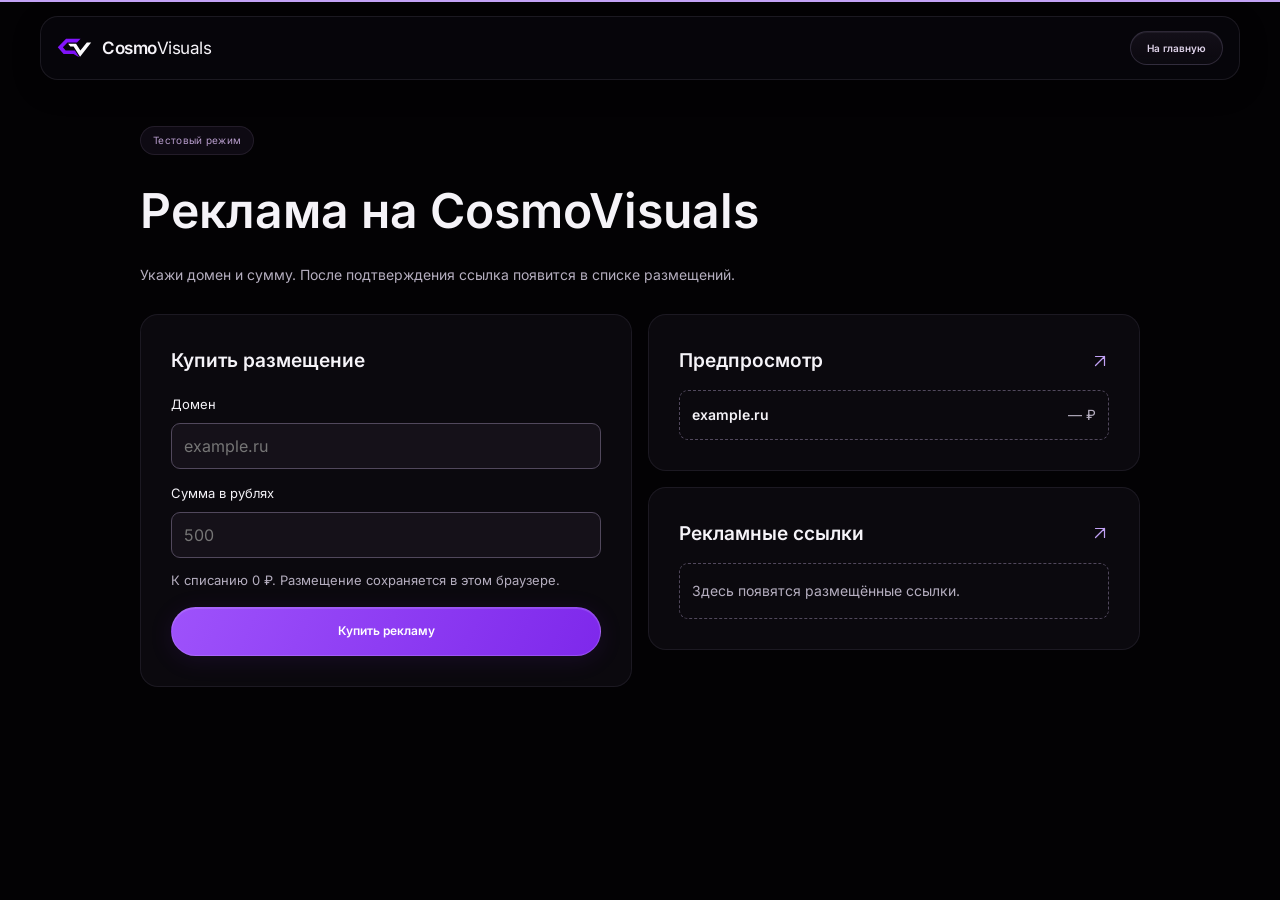
==== advertising.html @ cb6f689f "Add files via upload" ====
<!doctype html>
<html lang="ru" data-site-motion="always">
<head>
  <meta charset="UTF-8">
  <meta name="viewport" content="width=device-width, initial-scale=1">
  <meta name="theme-color" content="#030204">
  <title>Реклама на CosmoVisuals</title>
  <link rel="icon" type="image/svg+xml" href="assets/native/brand/logo.svg">
  <link rel="stylesheet" href="styles.css?v=20261025-native-1">
  <link rel="stylesheet" href="advertising.css?v=20261103-2">
  <link rel="stylesheet" href="motion.css?v=20261103">
  <script src="motion.js?v=20261103-2" defer></script>
  <script src="advertising.js?v=20261103-2" defer></script>
</head>
<body class="advertising-page">
  <svg class="icon-library" xmlns="http://www.w3.org/2000/svg" aria-hidden="true"><defs>
    <symbol id="i-up-right" viewBox="0 0 24 24"><path d="M6 18 18 6M6 6h12v12"/></symbol>
  </defs></svg>
  <header class="site-header is-scrolled">
    <a class="brand" href="./" aria-label="CosmoVisuals — главная"><img src="assets/native/brand/logo.svg" alt="" width="44" height="25"><span>Cosmo<span class="brand-light">Visuals</span></span></a>
    <a class="button button-small button-ghost" href="./">На главную</a>
  </header>
  <main>
    <div class="page-progress" aria-hidden="true"></div>
    <section class="advertising page-width section-space" id="advertising" aria-labelledby="ad-title">
      <div class="ad-intro">
        <span class="eyebrow section-kicker">Тестовый режим</span>
        <h1 id="ad-title">Реклама на CosmoVisuals</h1>
        <p>Укажи домен и сумму. После подтверждения ссылка появится в списке размещений.</p>
      </div>
      <div class="ad-layout">
        <form id="ad-form" class="ad-panel" aria-describedby="ad-note">
          <h3>Купить размещение</h3>
          <label for="ad-domain">Домен</label>
          <input id="ad-domain" type="text" placeholder="example.ru" maxlength="300" inputmode="url" autocomplete="off" autocapitalize="none" spellcheck="false" required>
          <label for="ad-amount">Сумма в рублях</label>
          <input id="ad-amount" type="number" placeholder="500" min="1" max="999999999" step="1" inputmode="numeric" required>
          <p id="ad-note">К списанию 0 ₽. Размещение сохраняется в этом браузере.</p>
          <button class="button" type="submit">Купить рекламу</button>
          <p id="ad-status" role="status"></p>
        </form>
        <div class="ad-side">
          <div class="ad-panel ad-display">
            <div class="ad-display-heading"><h3>Предпросмотр</h3><svg aria-hidden="true"><use href="#i-up-right"/></svg></div>
            <div class="ad-row ad-preview">
              <strong id="ad-preview-domain">example.ru</strong>
              <span id="ad-preview-price">— ₽</span>
            </div>
          </div>
          <div class="ad-panel ad-display">
            <div class="ad-display-heading"><h3>Рекламные ссылки</h3><svg aria-hidden="true"><use href="#i-up-right"/></svg></div>
            <p id="ad-empty">Здесь появятся размещённые ссылки.</p>
            <ul id="ad-list" aria-label="Размещённая реклама" hidden></ul>
          </div>
        </div>
      </div>
    </section>
  </main>
</body>
</html>
---- styles.css ----
.sr-only{position:absolute!important;width:1px!important;height:1px!important;padding:0!important;margin:-1px!important;overflow:hidden!important;clip:rect(0,0,0,0)!important;white-space:nowrap!important;border:0!important}
.native-hud{display:block;text-align:left;background:#17171e;border:1px solid #c9b4e215;border-radius:18px;color:#f1eff6;font-family:var(--font);font-size:11px;line-height:1.25;box-shadow:0 5px 22px #0004;letter-spacing:-.2px;font-weight:400;overflow:hidden}
.native-hud strong{font-weight:500}.native-watermark{display:flex;align-items:center;justify-content:space-between;gap:9px;padding:10px 15px;white-space:nowrap;border-radius:50px;font-size:10px}.native-watermark img{width:31px!important;height:18px!important;object-fit:contain}.native-watermark strong{font-size:10px}.native-watermark>span{font-size:9px;color:#aaa6b4}.native-watermark i{width:3px;height:3px;border-radius:50%;background:#6d6675}.native-target{display:flex;align-items:center;gap:12px;padding:12px;border-radius:22px}.skin-face{--face-size:38px;flex-shrink:0;width:var(--face-size);height:var(--face-size);border-radius:8px;background-image:url('assets/native/skin.png');background-repeat:no-repeat;background-size:calc(var(--face-size)*8) calc(var(--face-size)*8);background-position:calc(-1*var(--face-size)) calc(-1*var(--face-size));image-rendering:pixelated}.target-content{display:block;flex:1;min-width:0}.target-content>strong{display:block;font-size:11px;margin-bottom:5px}.target-health{display:flex;align-items:center;justify-content:space-between;gap:10px;color:#a8a2ae;font-size:9px}.target-health b{padding:2px 7px;border-radius:9px;background:linear-gradient(100deg,#00ccc5,#23b5e7);color:white;font-size:9px;font-weight:600}.health-track{display:block;height:5px;margin-top:6px;background:#ffffff15;border-radius:10px;overflow:hidden}.health-track>span{display:block;width:100%;height:100%;border-radius:10px;background:linear-gradient(90deg,#00d3c6,#35adea)}.native-effects,.native-cooldowns,.native-near{padding:11px 14px 12px;border-radius:17px}.hud-line{display:flex;align-items:center;gap:9px;border-bottom:1px solid #ffffff0c;padding-bottom:8px;margin-bottom:8px;font-size:10px}.native-hud .hud-line img{width:17px!important;height:17px!important;object-fit:contain;filter:brightness(0) saturate(100%) invert(66%) sepia(81%) saturate(1282%) hue-rotate(126deg) brightness(104%) contrast(104%)}.hud-description{display:block;font-size:9px;color:#a8a2af;white-space:nowrap}.draggable>.native-hud{width:100%;pointer-events:none;box-sizing:border-box}.draggable .native-watermark{padding:8px 12px;gap:7px}.draggable .native-watermark img{width:27px!important;height:15px!important}.draggable .native-watermark strong{font-size:9px}.draggable .native-watermark>span{font-size:8px}.draggable .native-target{padding:10px;gap:9px;border-radius:17px}.draggable .skin-face{--face-size:30px}.draggable .target-content>strong{font-size:10px}.draggable .target-health{font-size:8px}.draggable .target-health b{font-size:8px;padding:1px 5px}.draggable .native-effects,.draggable .native-cooldowns{padding:9px 11px}.draggable .hud-line{font-size:9px;gap:7px;padding-bottom:6px;margin-bottom:6px}.draggable .native-hud .hud-line img{width:14px!important;height:14px!important}.draggable .hud-description{font-size:8px}.native-scoreboard{display:flex;flex-direction:column;gap:12px;padding:16px 17px;background:#253e49e0;border-radius:20px;border-color:#00c8cc6b;backdrop-filter:blur(10px)}.native-scoreboard>strong{text-align:center;font-size:14px;font-weight:500;padding-bottom:8px;border-bottom:1px solid #a2efff22}.native-scoreboard>span{display:block;width:88%;height:6px;background:#d1efff33;border-radius:5px;position:relative}.native-scoreboard>span:nth-child(3){width:77%}.native-scoreboard>span:nth-child(4){width:65%}.native-scoreboard>span:nth-child(5){width:55%}.native-scoreboard>span:after{content:'';position:absolute;left:calc(100% + 12px);height:6px;width:12px;border-radius:5px;background:#22baca88}.native-boss{background:#233d46c9;border:1px solid #00cbb078;border-radius:30px;padding:4px 14px 7px;backdrop-filter:blur(10px)}.boss-label{display:block;text-align:center;font-size:12px;margin-bottom:5px}.boss-track{display:block;height:7px;background:#0d262d88;border-radius:10px;overflow:hidden}.boss-track>span{display:block;width:65%;height:100%;border-radius:10px;background:linear-gradient(90deg,#00d2c3,#2db7de)}.utility-cooldown.native-hud,.utility-near.native-hud{font-size:10px}.utility-near.native-hud{padding:12px 14px}.native-model{height:100%;width:100%;position:relative;z-index:2;touch-action:pan-y}.native-model canvas{width:100%;height:100%;display:block;cursor:grab}.native-model canvas:active{cursor:grabbing}.character-stage{width:43%;right:2%;height:290px;bottom:22px}.character-stage .character-orbit{z-index:0;bottom:9px}.cosmetic-options svg{width:22px;height:22px;color:#9c8caf}.cosmetic-options .active svg{color:#d2adfb}.cta-character{width:175px;height:290px;opacity:1}.cta-character canvas{display:block;width:100%;height:100%}.hero-native-scene{width:100%;min-height:470px}.hero-native-scene>img{width:100%;height:auto}.live-menu{min-height:440px;display:flex;align-items:center;justify-content:center;flex-direction:column;gap:14px;background:radial-gradient(ellipse,#2e154e77,transparent 67%)}.live-menu>img{width:102px!important;height:58px!important;object-fit:contain}.live-menu>strong{font-size:30px;letter-spacing:-1px;font-weight:600}.live-menu-options{display:grid;grid-template-columns:repeat(3,1fr);gap:14px;width:90%;margin-top:18px}.live-menu-options>span{border:1px solid #aa7bf35b;background:#17121fb0;box-shadow:inset 0 0 25px #aa7bf308;border-radius:16px;min-height:124px;display:flex;align-items:center;justify-content:center;flex-direction:column;gap:16px;font-size:12px;color:#d7cde2}.live-menu-options svg{width:33px;height:33px;color:#e7def1}.download-install{font-size:10px!important;color:#8f7e9f!important;line-height:1.8!important;margin:16px 0 0!important}#download-progress{margin-top:18px}#download-meter{display:block;width:100%;height:5px;border:0;border-radius:10px;overflow:hidden;appearance:none;background:#31243f}#download-meter::-webkit-progress-bar{background:#31243f;border-radius:10px}#download-meter::-webkit-progress-value{background:linear-gradient(90deg,#8a21ff,#ce89ff);border-radius:10px}#download-meter::-moz-progress-bar{background:#ae5dff}.download-progress-row{display:flex;align-items:center;justify-content:space-between;gap:14px;margin-top:11px}#download-status{font-size:10px;color:#b6a2c9;text-align:left}#cancel-download{border:0;background:none;font-size:10px;color:#c4a8db;padding:3px}#download-file[aria-disabled="true"]{opacity:.6;cursor:wait;transform:none}
/* CosmoVisuals — centered, restrained presentation. */
@font-face{font-family:'Cosmo Inter';font-style:normal;font-weight:400;font-display:swap;src:url('assets/native/fonts/inter.ttf') format('truetype')}
@font-face{font-family:'Cosmo Inter';font-style:normal;font-weight:600 900;font-display:swap;src:url('assets/native/fonts/inter_semibold.ttf') format('truetype')}
:root{color-scheme:dark;--bg:#030204;--surface:#0b090e;--text:#f5f3f8;--muted:#918a9a;--purple:#9139fc;--lavender:#c2a2f5;--line:#d9c7fa15;--font:'Cosmo Inter','Segoe UI',sans-serif}
*{box-sizing:border-box}html{scroll-behavior:smooth;scroll-padding-top:28px;overflow-x:clip}body{margin:0;background:var(--bg);color:var(--text);font:14px/1.65 var(--font);-webkit-font-smoothing:antialiased;overflow-x:clip}button,input{font:inherit}button,a,input,summary{-webkit-tap-highlight-color:transparent}button,a{touch-action:manipulation}button{color:inherit;cursor:pointer}a{color:inherit;text-decoration:none}img{display:block;max-width:100%;height:auto}svg{width:22px;height:22px;fill:none;stroke:currentColor;stroke-width:1.65;stroke-linecap:round;stroke-linejoin:round;flex-shrink:0}.icon-library{position:absolute;width:0;height:0;overflow:hidden}button:focus-visible,a:focus-visible,input:focus-visible,summary:focus-visible{outline:2px solid var(--lavender);outline-offset:5px}::selection{background:#762bc9;color:white}[hidden]{display:none!important}
.page-width{width:min(1120px,calc(100% - 96px));margin-inline:auto}.section-space{padding-top:132px}.skip-link{position:fixed;z-index:100;top:12px;left:12px;padding:12px;background:var(--purple);transform:translateY(-160%)}.skip-link:focus{transform:none}.sr-only{position:absolute!important;width:1px!important;height:1px!important;padding:0!important;margin:-1px!important;overflow:hidden!important;clip:rect(0,0,0,0)!important;white-space:nowrap!important;border:0!important}
.site-header{position:fixed;z-index:30;top:16px;left:50%;transform:translateX(-50%);width:min(1200px,calc(100% - 64px));height:64px;padding:0 16px;display:flex;align-items:center;justify-content:space-between;gap:25px;border:1px solid transparent;border-radius:18px;background:transparent;backdrop-filter:blur(0);-webkit-backdrop-filter:blur(0);transition:background .25s,border-color .25s,backdrop-filter .25s}.site-header.is-scrolled{background:#08060cde;border-color:#e5d0ff18;backdrop-filter:blur(22px);-webkit-backdrop-filter:blur(22px);box-shadow:0 8px 30px #0003}.brand{display:inline-flex;align-items:center;gap:10px;font-size:17px;font-weight:600;letter-spacing:-.5px;flex-shrink:0}.brand img{width:35px;height:auto}.brand-light{font-weight:400}.desktop-nav{display:flex;align-items:center;gap:27px;font-size:11px;color:#a49aaF}.desktop-nav a{transition:color .2s}.desktop-nav a:hover,.desktop-nav a.active{color:#fff}.header-actions{display:flex;align-items:center;gap:16px}.social-icon{display:flex;align-items:center;justify-content:center;color:#98909f;transition:color .2s,transform .2s}.social-icon:hover{color:#dac4ff;transform:translateY(-2px)}.social-icon svg{width:17px;height:17px}
.button{display:inline-flex;position:relative;align-items:center;justify-content:center;gap:13px;min-height:49px;padding:0 24px;border:1px solid #cda7ff45;border-radius:999px;color:#fff;background:linear-gradient(115deg,#9e52fb,#7e28eb);box-shadow:inset 0 1px #ead9ff26,0 4px 25px #7a29d71f;font-size:12px;font-weight:600;white-space:nowrap;transition:transform .2s,box-shadow .2s,background .2s}.button:hover{transform:translateY(-2px);box-shadow:0 6px 32px #912df844,inset 0 1px #e0c3ff38}.button svg{width:17px;height:17px}.button-small{min-height:34px;padding-inline:16px;font-size:10px;gap:10px;border-radius:999px;background:#f1ecf7;border-color:#fff5;color:#1b1424;box-shadow:none}.button-ghost{background:linear-gradient(180deg,#201a2780,#15101960);border-color:#c4afe32e;color:#ded2e9;box-shadow:inset 0 1px #e6d6ff10}.button-ghost:hover{background:#2a2037;box-shadow:inset 0 1px #e6d6ff15}.button-outline{background:#141018;border-color:#b48bdf3d;color:#e2d0ee;box-shadow:none}.button-outline:hover{background:#2c173e}.play-dot{display:grid;place-items:center;width:19px;height:19px;border:1px solid #a090b3;border-radius:50%}.play-dot svg{width:10px;height:10px;fill:currentColor;stroke-width:0}.menu-toggle{display:none;border:0;background:none;width:30px;padding:7px 2px}.menu-toggle span{display:block;height:1.5px;margin:6px 0;background:#e5dcee;transition:transform .2s}#mobile-nav{display:none}
/* The actual product sits alongside the headline. */
.hero{display:block;position:relative;isolation:isolate;overflow:hidden;min-height:0;padding:156px 0 55px;background:radial-gradient(ellipse 700px 360px at 50% 31%,#35105218,transparent 75%)}.hero-copy{position:relative;z-index:6;width:calc(100% - 48px);max-width:1080px;margin-inline:auto;padding:0;text-align:center}.eyebrow{display:inline-flex;align-items:center;gap:9px;font-size:10px;letter-spacing:.4px;font-weight:400;color:#b9a9ca}.beta-pill{padding:5px 13px 5px 6px;border:1px solid #d7c2ee24;border-radius:50px;color:#b5a7c2;background:linear-gradient(140deg,#211829a6,#141018b3);font-size:10px;letter-spacing:.1px;box-shadow:inset 0 1px #eddcff0c,0 0 24px #8736be09}.status-dot{display:inline-block;width:5px;height:5px;flex-shrink:0;border-radius:50%;background:#b573ff;box-shadow:0 0 10px #aa4cff90}.pill-divider{height:9px;width:1px;background:#65536e;margin:0 2px}.hero h1{font-size:inherit;line-height:1.05;letter-spacing:-2.7px;font-weight:600;margin:25px 0 22px}.gradient-text{color:#b889f5;background:linear-gradient(105deg,#d3b7fc 6%,#aa6bea 58%,#8c3ce9);-webkit-background-clip:text;background-clip:text;-webkit-text-fill-color:transparent}.hero-copy>p{color:#92879d;font-size:13px;line-height:1.9;margin:0}.hero-buttons{display:flex;align-items:center;justify-content:center;flex-wrap:wrap;gap:10px;margin-top:28px}.hero-compatibility{display:flex;align-items:center;justify-content:center;gap:8px;font-size:9px;color:#776984;margin-top:20px;letter-spacing:.15px}.hero-compatibility>span:not(.compatibility-mark){color:#5d4b70}.compatibility-mark{display:grid;place-items:center;color:#b795d2}.compatibility-mark svg{width:13px;height:13px}
.starfield{position:absolute;inset:0 0 auto;height:900px;z-index:-1;opacity:1;pointer-events:none;background:url('assets/flow-field.svg') center 15px/1600px 850px no-repeat;mask-image:linear-gradient(transparent 3%,#000 23%,#000 80%,transparent);-webkit-mask-image:linear-gradient(transparent 3%,#000 23%,#000 80%,transparent)}.hero-aura{position:absolute;width:900px;height:500px;left:50%;top:500px;transform:translateX(-50%);background:radial-gradient(ellipse,#662c9d1a,transparent 67%);filter:blur(25px);z-index:-1;pointer-events:none}.hero-stage{--pointer-x:0px;--pointer-y:0px;position:relative;width:min(1020px,calc(100% - 80px));height:665px;perspective:1800px;margin:115px auto 0}.interface-frame{position:absolute;width:83%;left:8.5%;top:18px;transform:translate(var(--pointer-x),var(--pointer-y));transform-origin:50% 50%;filter:drop-shadow(0 0 1px #b382e555) drop-shadow(0 25px 55px #000a);animation:none}.hero-native-scene{width:100%;min-height:0;aspect-ratio:1316/974;display:flex;align-items:center}.hero-native-scene>img{width:100%;height:auto;max-height:none}.menu-scene img{border-radius:24px;border:1px solid #ab7adc33;box-shadow:0 0 50px #642d8a18}.orbit{display:none}.orbit-two{display:none}.floating-hud{position:absolute;z-index:3;filter:drop-shadow(0 12px 25px #0008);pointer-events:none;animation:none}.hero-watermark{width:250px;left:0;top:0;transform:rotate(-4deg)}.hero-target{width:215px;right:0;top:355px;transform:rotate(3deg)}.hero-effects{width:180px;left:0;top:455px;transform:rotate(-3deg)}
.scene-switcher{position:absolute;z-index:6;top:-48px;bottom:auto;left:50%;transform:translateX(-50%);display:flex;gap:4px;padding:5px;border:1px solid #d5bdf522;background:#141019c7;backdrop-filter:blur(16px);border-radius:999px;box-shadow:inset 0 1px #eee0ff0a}.scene-switcher button{display:flex;align-items:center;gap:7px;border:1px solid transparent;background:none;color:#9c8eaa;padding:8px 15px;border-radius:999px;font-size:10px;transition:color .2s,background .2s}.scene-switcher svg{width:13px;height:13px}.scene-switcher button.active{background:#322040;border-color:#a476cc2e;color:#e8d7fb;box-shadow:inset 0 1px #eee0ff10}.scene-switcher button:hover{color:#fff}.stage-caption{display:flex;position:absolute;left:50%;right:auto;bottom:0;transform:translateX(-50%);align-items:center;gap:8px;color:#6f5e80;font-size:7px;letter-spacing:1.5px;white-space:nowrap}.stage-caption span{width:18px;height:1px;background:#8b53b0}.scroll-cue{position:absolute;bottom:40px;left:max(60px,calc((100vw - 1272px)/2));display:flex;align-items:center;gap:12px;font-size:8px;letter-spacing:2px;color:#7c698c}.scroll-cue>span{width:34px;height:1px;background:linear-gradient(90deg,#ad65e7,#ad65e700)}.hero-bottom-line{position:absolute;bottom:0;left:14%;right:14%;height:1px;background:linear-gradient(90deg,transparent,#cda7f21c,transparent)}.hero-stage,.hero-stage *,.showcase-scene,.showcase-scene *,.native-hud,.utility-composition,.utility-composition *{user-select:none;-webkit-user-select:none}.hero-stage img,.showcase-scene img,.cosmetic-options img{-webkit-user-drag:none;pointer-events:none}
.spec-strip{width:min(740px,calc(100% - 56px));padding:0;display:flex;align-items:center;justify-content:space-between;border:0;gap:20px;margin:57px auto 0;position:relative;z-index:5}.spec-strip>div{display:flex;align-items:center;gap:10px}.spec-strip>div>strong{font-size:26px;line-height:1.1;letter-spacing:-1px;font-weight:600;color:#b5a7c4}.spec-strip>div>span{font-size:9px;line-height:1.6;color:#796b86}.spec-cross{color:#3f2b50;font-size:10px}.free-spec svg{width:26px;height:26px;color:#9673b6}.spec-strip .free-spec strong{font-size:11px;font-weight:600;color:#b9a5c9}.section-heading{display:block;text-align:center;max-width:860px;margin:0 auto 44px}h2{font-size:clamp(36px,3.9vw,52px);line-height:1.15;letter-spacing:-2px;font-weight:600;margin:20px 0 0}.section-kicker{font-size:10px;letter-spacing:.3px;color:#b69ccb;padding:5px 12px;border:1px solid #cab1e31c;border-radius:999px;background:#1c142578}.text-muted{color:#776883}.section-heading>p{margin:20px 0 0;font-size:12px;line-height:1.85;color:#90829b}
.feature-grid{display:grid;grid-template-columns:1fr 1fr;gap:18px}.feature-card{position:relative;isolation:isolate;min-height:440px;padding:30px;border:1px solid #d1b6ef17;border-radius:24px;background:linear-gradient(145deg,#100c15,#08060c);overflow:hidden;transition:border-color .3s}.feature-card:hover{border-color:#b88ae43b}.card-top{display:flex;align-items:center;margin-bottom:18px}.card-symbol{display:grid;place-items:center;width:34px;height:34px;background:#a875dd0b;border:1px solid #c296e71c;border-radius:50%;color:#b491d0}.card-symbol svg{width:18px;height:18px}.feature-card h3{font-size:24px;line-height:1.25;letter-spacing:-.8px;margin:0 0 10px;font-weight:600}.feature-card p{font-size:11px;line-height:1.8;color:#92839f;margin:0}.hud-card{background:radial-gradient(ellipse at 40% 90%,#4820621c,transparent 65%),linear-gradient(145deg,#100c15,#08060c)}.hud-playground{height:218px;position:relative;margin:15px -9px 6px;overflow:hidden;background-image:radial-gradient(#c78bf223 .8px,transparent .8px);background-size:19px 19px;border-radius:12px}.draggable{position:absolute;padding:0;border:1px solid transparent;border-radius:18px;background:none;cursor:grab;touch-action:none;user-select:none;transition:filter .2s,border-color .2s}.draggable:hover{border-color:#ba86ef70;filter:drop-shadow(0 0 9px #a857e62e)}.draggable.is-dragging{z-index:5;cursor:grabbing;border-color:#d3a3ff}.hud-demo-watermark{width:230px;left:3%;top:7%}.hud-demo-target{width:196px;left:45%;top:31%}.hud-demo-effects{width:168px;left:3%;top:42%}.hud-demo-cooldowns{width:168px;left:32%;top:73%}.hud-toolbar{display:flex;align-items:center;gap:19px;padding-top:16px;border-top:1px solid var(--line)}.hud-toolbar label{display:inline-flex;align-items:center;gap:8px;font-size:10px;color:#b2a3be;cursor:pointer}.hud-toolbar input{appearance:none;width:27px;height:15px;background:#392a46;border-radius:20px;position:relative;margin:0;cursor:pointer;transition:background .2s}.hud-toolbar input:checked{background:#8434c2}.hud-toolbar input:after{content:'';position:absolute;width:9px;height:9px;border-radius:50%;background:#c2b0d0;left:3px;top:3px;transition:transform .2s}.hud-toolbar input:checked:after{transform:translateX(12px);background:#fff}.hud-toolbar label>span{display:none}.reset-button{margin-left:auto;border:0;background:none;padding:5px;color:#b09bc4}.reset-button svg{width:15px;height:15px}
.visual-preview{position:relative;height:185px;margin-top:24px;overflow:hidden;border-radius:12px;border:1px solid #a27ec438;isolation:isolate}.visual-preview>img{width:100%;height:100%;object-fit:cover;object-position:center 54%;filter:brightness(.63) saturate(.8);transition:filter .45s}.ambient-tint{position:absolute;inset:0;background:linear-gradient(180deg,#a352dc96,#5c1b8b24 55%,#1f092f10);mix-blend-mode:color;opacity:1;transition:opacity .4s;pointer-events:none}.bloom-light{position:absolute;inset:-25px;background:radial-gradient(ellipse at 67% 17%,#c8afff90,#a560ef30 22%,transparent 63%);mix-blend-mode:screen;transition:opacity .4s;pointer-events:none}.preview-crosshair{position:absolute;left:50%;top:50%;transform:translate(-50%,-50%);font:27px/1 monospace;color:#eddbff;text-shadow:0 0 8px #cc9cff;transition:opacity .2s}.visual-preview-label{position:absolute;left:10px;bottom:9px;padding:3px 7px;border-radius:4px;background:#110c1bbf;color:#e1caef;font-size:6px;letter-spacing:1.2px}.visual-preview[data-ambience='false'] .ambient-tint,.visual-preview[data-bloom='false'] .bloom-light,.visual-preview[data-crosshair='false'] .preview-crosshair{opacity:0}.visual-preview[data-bloom='false']>img{filter:brightness(.48) saturate(.75)}.visual-controls{display:flex;gap:6px;margin-top:12px}.visual-controls button{display:flex;align-items:center;justify-content:space-between;gap:7px;flex:1;min-width:0;padding:9px 8px;border:1px solid #af76e024;border-radius:7px;background:#201529;color:#cdb8de;font-size:9px}.visual-controls button[aria-checked='false']{background:#141019;border-color:#a67cc117;color:#a597af}.mini-switch{position:relative;flex-shrink:0;width:21px;height:12px;border-radius:10px;background:#9444d4;transition:background .2s}.mini-switch:after{content:'';position:absolute;width:6px;height:6px;top:3px;left:12px;border-radius:50%;background:#fff;transition:left .2s}[aria-checked='false'] .mini-switch{background:#3c3047}[aria-checked='false'] .mini-switch:after{left:3px}
.cosmetics-card,.utilities-card{min-height:360px}.cosmetics-card{display:flex;align-items:center;background:radial-gradient(ellipse at 83% 72%,#59277e25,transparent 60%),#0c0910}.cosmetic-text{position:relative;z-index:3;width:64%}.cosmetic-text .eyebrow{margin-bottom:16px;font-size:8px}.cosmetic-text h3{font-size:28px;line-height:1.18;margin-bottom:14px}.cosmetic-text p{font-size:10px}.cosmetic-options{display:flex;gap:7px;margin-top:22px}.cosmetic-options button{display:grid;place-items:center;width:42px;height:44px;border:1px solid #bd93d927;border-radius:12px;background:#181020;transition:background .2s,border-color .2s}.cosmetic-options button.active{background:#6927a332;border-color:#b577f4}.cosmetic-options button:hover{border-color:#bb90df}.cosmetic-options img{width:26px!important;height:26px!important;object-fit:contain;image-rendering:auto}.cosmetic-name{display:block;margin-top:10px;padding-left:1px;color:#b098c4;font-size:9px}.character-stage{position:absolute;width:43%;height:300px;right:1%;bottom:27px;display:flex;align-items:center;justify-content:center}.character-orbit{position:absolute;width:145px;height:42px;bottom:15px;border:1px solid #a15bdd58;border-radius:50%;box-shadow:0 0 32px #8d38d32d,inset 0 0 22px #8d38d31a}.rotation-hint{position:absolute;bottom:-5px;font-size:8px;color:#846c96}.native-model{position:relative;z-index:2;width:100%;height:100%;touch-action:pan-y}.native-model canvas{display:block;width:100%;height:100%;cursor:grab}.native-model canvas:active{cursor:grabbing}.model-fallback{position:absolute;inset:0;width:100%;height:100%;object-fit:contain;image-rendering:pixelated;padding:25px}
.utilities-card{background:radial-gradient(ellipse at 50% 80%,#5423741c,transparent 64%),#0c0910}.utility-composition{position:relative;height:170px;margin-top:8px}.waypoint{position:absolute;left:62%;top:5px;z-index:2;display:flex;align-items:center;gap:8px;padding:4px 12px;border:1px solid #a272cc4d;border-radius:30px;background:#1d1429;font-size:11px;transform:rotate(6deg)}.waypoint>span{color:#c698ed;font-size:20px}.waypoint small{position:absolute;top:37px;left:25px;min-width:44px;padding:1px 6px;border-radius:5px;font-size:9px;color:#b9a1cb;background:#24182f;white-space:nowrap;text-align:center}.utility-cooldown{position:absolute;width:201px;left:5px;top:38px;transform:rotate(-7deg);z-index:1}.utility-near{position:absolute;width:219px;left:37%;top:115px;transform:rotate(4deg);z-index:2}.utility-orbit{position:absolute;left:22px;top:50px;width:330px;height:125px;border:1px dashed #b975e929;border-radius:50%;transform:rotate(-16deg)}
/* Complete original game frames remain visible at every screen size. */
.experience{position:relative}.comparison{position:relative;overflow:hidden;isolation:isolate;background:#100d17;border:1px solid #9f68cb40;border-radius:22px;box-shadow:0 28px 70px #0004}.comparison-wide{width:calc(100% - 48px);margin-inline:auto;aspect-ratio:1919/1112}.compare-base{position:absolute;inset:0}.comparison .compare-base,.comparison .compare-overlay img{width:100%;height:100%;max-width:none;object-fit:contain;object-position:center;pointer-events:none;user-select:none;-webkit-user-drag:none}.compare-overlay{position:absolute;inset:0;clip-path:inset(0 calc(100% - var(--split)) 0 0)}.compare-badges{position:absolute;inset:20px 22px auto;display:flex;justify-content:space-between;gap:10px;z-index:3;pointer-events:none}.compare-badges>span{display:inline-flex;align-items:center;gap:8px;padding:7px 11px;border:1px solid #e1c2ff40;border-radius:7px;background:#110d1bbf;backdrop-filter:blur(12px);color:#ede1f7;font-size:8px;font-weight:600;letter-spacing:1px}.compare-divider{position:absolute;top:0;bottom:0;width:1px;left:var(--split);background:#ecd7ff;box-shadow:0 0 15px #7524be;pointer-events:none;z-index:2}.compare-divider>span{position:absolute;top:50%;left:0;transform:translate(-50%,-50%);display:flex;align-items:center;justify-content:center;gap:8px;width:52px;height:52px;border:1px solid #cfa4ee8c;border-radius:50%;background:#160d26dc;backdrop-filter:blur(10px);font-size:16px;box-shadow:0 0 25px #0007}.compare-divider b{font-size:12px;font-weight:400;color:#ddbaff}#compare-range{position:absolute;inset:0;width:100%;height:100%;display:block;opacity:0;margin:0;z-index:4;cursor:ew-resize;touch-action:pan-y}#comparison:focus-within{outline:2px solid #c588ff;outline-offset:4px}
.showcase{display:grid;grid-template-columns:.9fr 1.1fr;gap:45px;align-items:center;min-height:670px}.showcase-copy h2{font-size:46px;margin-top:20px}.showcase-copy>p{font-size:12px;color:#a394b2;line-height:1.9;margin:23px 0}.plain-features{list-style:none;display:grid;gap:13px;padding:0;margin:0 0 30px;font-size:11px;color:#c9b6d8}.plain-features li{display:flex;align-items:center;gap:9px}.plain-features svg{width:15px;height:15px;color:#b882e2}.showcase-scene{min-height:450px;position:relative;perspective:1200px;isolation:isolate}.showcase-gui{width:590px;max-width:112%;position:absolute;left:0;top:55px;transform:rotateY(-13deg) rotateX(6deg) rotateZ(5deg);filter:drop-shadow(0 20px 35px #0009)}.showcase-glow{position:absolute;inset:-30px;z-index:-1;background:radial-gradient(ellipse,#8c2dcc30,transparent 65%)}.showcase-score{position:absolute;width:180px;top:20px;right:-10px;transform:rotate(-7deg);animation:none}.showcase-boss{position:absolute;width:265px;bottom:0;left:20px;transform:rotate(-3deg);animation:none}
.faq{display:grid;grid-template-columns:1fr;gap:38px;width:min(850px,calc(100% - 96px))}.faq-intro h2{font-size:48px;margin-top:20px}.faq-intro>p{font-size:12px;color:#92849c;margin:20px 0 24px}.community-links{display:flex;justify-content:center;gap:10px}.community-links>a{display:flex;align-items:center;gap:9px;font-size:11px;padding:10px 15px;background:#120d18;border:1px solid #d0aae528;border-radius:999px;transition:border-color .2s}.community-links>a:hover{border-color:#a571ce}.community-links svg{width:17px;height:17px;color:#c5a5df}.community-links .small-arrow{width:12px;height:12px;margin-left:4px;color:#9376a6}.faq-list{border:0;display:grid;gap:10px}details{border:1px solid #d0b3eb17;background:#0c0910;border-radius:16px;padding:0 23px}summary{display:flex;align-items:center;justify-content:space-between;gap:20px;padding:22px 0;list-style:none;cursor:pointer;font-size:13px;font-weight:400;letter-spacing:-.1px}summary::-webkit-details-marker{display:none}summary>span{display:grid;place-items:center;flex-shrink:0;width:23px;height:23px;border:0;border-radius:50%;font-size:21px;font-weight:400;color:#9d82b0;transition:transform .2s}details[open] summary>span{transform:rotate(45deg);background:#a43cff1a}details p{margin:0;padding:0 35px 23px 0;font-size:11px;line-height:1.9;color:#a08aaf}details p a{color:#d2b1ed;text-decoration:underline;text-underline-offset:3px}
.final-cta{position:relative;isolation:isolate;overflow:hidden;margin-top:128px;margin-bottom:54px;min-height:360px;padding:65px 20px;border:1px solid #cba2ed1c;border-radius:28px;background:radial-gradient(ellipse at 50% 100%,#64308824,transparent 65%),url('assets/flow-field.svg') center center/1300px auto no-repeat,#08050b}.cta-copy{position:relative;z-index:3;text-align:center}.cta-copy h2{font-size:51px;margin:0 0 30px}.cta-orbit{display:none}.cta-character{position:absolute;width:175px;height:290px;pointer-events:none;contain:layout paint}.cta-character-left{left:9%;top:62px}.cta-character-right{right:8%;top:65px}.cta-character canvas{display:block;position:absolute;inset:0;width:100%;height:100%;backface-visibility:hidden}footer{padding-bottom:25px}.footer-top{display:flex;align-items:center;justify-content:space-between;gap:20px;padding:25px 0 31px;border-bottom:1px solid #d5b6f012}.footer-top .brand{font-size:16px}.footer-top .brand img{width:37px}.footer-top>span{font-size:10px;color:#91809f}.footer-socials{display:flex;gap:20px}.footer-bottom{display:flex;justify-content:space-between;align-items:center;padding:20px 0;gap:15px;font-size:9px;color:#7f6b90}.footer-bottom a{color:#b398c6}
dialog{width:480px;max-width:calc(100% - 32px);padding:43px 34px 32px;border:1px solid #c69ce333;border-radius:26px;background:radial-gradient(ellipse at 50% 0%,#45235d33,transparent 60%),#0e0913;color:var(--text);box-shadow:0 30px 100px #000b;text-align:center;overflow:visible}dialog::backdrop{background:#06040dd4;backdrop-filter:blur(12px)}.dialog-close{position:absolute;top:10px;right:14px;padding:6px;border:0;background:none;color:#cbb2db;font-size:27px;line-height:1}.dialog-logo{width:75px;margin:0 auto 24px}.dialog-logo+span{font-size:8px}dialog h2{font-size:28px;margin-top:17px}dialog p{font-size:12px;line-height:1.9;color:#b8a2ca;margin:18px 0 24px}dialog .button{width:100%;gap:12px;padding-inline:12px}.dialog-socials{display:flex;justify-content:center;gap:20px;margin-top:23px;font-size:10px;color:#c6a6df}.dialog-socials a:hover{color:#fff}.toast{position:fixed;bottom:25px;left:50%;z-index:100;transform:translate(-50%,20px);max-width:calc(100% - 30px);width:max-content;padding:14px 20px;border:1px solid #b77ae75c;border-radius:12px;background:#24132f;box-shadow:0 10px 35px #0006;color:#ead7fa;font-size:12px;opacity:0;pointer-events:none;transition:opacity .2s,transform .2s}.toast.is-visible{opacity:1;transform:translate(-50%,0)}.download-install{color:#b098c4!important;font-size:10px!important}


.faq-intro{text-align:center}

.hero-badge-icon{display:grid;place-items:center;flex-shrink:0;width:27px;height:27px;border-radius:50%;background:radial-gradient(ellipse,#69339e50,#261431);border:1px solid #be8bea24;box-shadow:0 0 18px #9742c91a}.hero-badge-icon img{width:20px;height:auto}.hero-slogan{display:block;font-size:clamp(35px,4.7vw,64px);color:#e3dce9;line-height:1.2;letter-spacing:-2.7px}.hero-brand{display:block;font-size:clamp(75px,8.7vw,116px);line-height:1.16;letter-spacing:-5.2px;color:#f6f0fc}.hero-brand>span{background:linear-gradient(120deg,#d9b8ff,#af72fc 52%,#8130e7);background-clip:text;-webkit-background-clip:text;color:transparent;-webkit-text-fill-color:transparent}
/* Compact layouts retain every interactive surface. */
@media(max-width:1100px){
  .desktop-nav{gap:18px;font-size:10px}.site-header{padding-inline:12px;gap:15px}.brand{font-size:16px}.header-actions{gap:13px}.header-social:not(.header-telegram){display:none}
  .hero{padding-top:145px}.hero-slogan{font-size:48px;letter-spacing:-2px}.hero-brand{font-size:97px;letter-spacing:-4.8px}.hero-stage{height:610px;width:calc(100% - 60px);margin-top:105px}.interface-frame{width:86%;left:7%}.hero-target{top:330px;width:195px}.hero-effects{top:415px;width:168px}.hero-watermark{width:228px}.page-width{width:calc(100% - 64px)}.spec-strip{width:min(740px,calc(100% - 64px))}
  .feature-card{padding:26px}.feature-card h3{font-size:22px}.hud-demo-watermark{width:205px}.hud-demo-target{width:177px;left:43%}.hud-demo-effects,.hud-demo-cooldowns{width:150px}.draggable .native-watermark{padding:8px 9px;gap:5px}.draggable .native-watermark strong{font-size:8px}.draggable .native-watermark>span{font-size:7px}.draggable .skin-face{--face-size:25px}
  .visual-controls button{font-size:8px;padding-inline:6px;gap:5px}.cosmetic-text h3{font-size:25px}.cosmetic-text p{max-width:188px}.cosmetic-options button{width:37px;height:42px}.character-stage{right:0;width:40%;height:275px}.utility-cooldown{width:180px}.utility-near{width:190px;left:32%}.showcase{gap:25px}.showcase-copy h2{font-size:39px}.showcase-gui{top:70px}.showcase-score{width:155px;right:0}.showcase-boss{width:230px;bottom:20px}.faq{width:min(850px,calc(100% - 64px))}.cta-character-left{left:5%}.cta-character-right{right:4%}
}
@media(max-width:850px){
  .site-header{top:14px;width:calc(100% - 40px);height:62px;padding-inline:13px}.desktop-nav{display:none}.menu-toggle{display:block}.menu-toggle[aria-expanded='true'] span:first-child{transform:translateY(3.75px) rotate(45deg)}.menu-toggle[aria-expanded='true'] span:last-child{transform:translateY(-3.75px) rotate(-45deg)}#mobile-nav{position:fixed;z-index:29;top:86px;left:20px;right:20px;padding:10px 22px;border:1px solid #c59fe333;border-radius:18px;background:#110b18f5;backdrop-filter:blur(20px);box-shadow:0 20px 50px #0006}#mobile-nav.is-open{display:grid}#mobile-nav>a{font-size:12px;padding:13px 0;color:#d1badd;border-bottom:1px solid #ffffff08}#mobile-nav>a:last-child{border:0;color:#c18af6}
  .hero{padding-top:140px;padding-bottom:40px}.hero-slogan{font-size:42px;letter-spacing:-1.7px}.hero-brand{font-size:86px;letter-spacing:-4px}.hero-copy>p{font-size:12px}.hero-stage{height:510px;width:calc(100% - 40px);margin-top:102px}.interface-frame{width:88%;left:6%}.hero-watermark{width:203px;top:0}.hero-target{width:180px;top:270px}.hero-effects{width:156px;top:340px}.hero-target .skin-face{--face-size:28px}.hero-target .target-content>strong{font-size:9px}.hero-target .target-health,.hero-target .target-health b{font-size:7px}.hero-effects .hud-description{font-size:8px}.hero-effects .hud-line{font-size:9px}.hero-effects .hud-line img{width:14px!important;height:14px!important}.spec-strip{margin-top:50px;gap:16px}.spec-strip>div{gap:8px}.spec-strip>div>strong{font-size:25px}.spec-strip>div>span{font-size:8px}.spec-cross{font-size:9px}.spec-strip .free-spec strong{font-size:10px}.free-spec svg{width:23px;height:23px}
  .page-width{width:calc(100% - 40px)}.section-space{padding-top:98px}h2{font-size:40px}.section-heading>p{font-size:11px}.feature-grid{gap:14px}.feature-card{padding:22px}.feature-card h3{font-size:21px}.feature-card p{font-size:10px}.hud-demo-target{left:36%;width:152px}.hud-demo-watermark{width:178px}.hud-demo-effects,.hud-demo-cooldowns{width:135px}.draggable .native-watermark{gap:4px}.draggable .native-watermark img{width:21px!important;height:12px!important}.draggable .native-watermark strong{font-size:7px}.draggable .native-watermark>span{font-size:6px}.draggable .native-target{padding:8px;gap:7px}.draggable .target-content>strong{font-size:8px}.draggable .target-health,.draggable .target-health b{font-size:6px}.draggable .skin-face{--face-size:24px}.draggable .native-effects,.draggable .native-cooldowns{padding:9px}.draggable .hud-description{font-size:7px}.hud-toolbar{gap:12px}.hud-toolbar label{font-size:9px}
  .visual-controls{gap:4px}.visual-controls button{flex-direction:column;padding:8px 5px;gap:6px}.cosmetic-text{width:66%}.cosmetic-text h3{font-size:23px}.cosmetic-text p{max-width:152px;font-size:9px}.cosmetic-options{gap:5px}.cosmetic-options button{width:32px;height:39px}.cosmetic-options img{width:23px!important;height:23px!important}.character-stage{width:40%;right:-2%;height:250px;bottom:30px}.character-orbit{width:105px}.utility-cooldown{width:160px;top:43px}.utility-near{width:175px;left:22%}.waypoint{left:59%;font-size:10px;padding-inline:10px}.comparison-wide{width:calc(100% - 32px)}
  .showcase{min-height:570px;gap:15px}.showcase-copy h2{font-size:33px}.showcase-copy>p{font-size:10px}.showcase-scene{min-height:380px}.showcase-score{width:128px;top:25px}.showcase-gui{max-width:117%}.showcase-boss{width:205px;bottom:5px}.plain-features{font-size:10px}.faq{width:min(750px,calc(100% - 48px))}.faq-intro h2{font-size:40px}.cta-copy h2{font-size:43px}.cta-character-left{left:0}.cta-character-right{right:0}.footer-top>span{display:none}
}
@media(max-width:620px){
  html{scroll-padding-top:20px}.site-header{top:12px;width:calc(100% - 24px);height:60px;padding-inline:10px;gap:10px}.site-header.is-scrolled{border-radius:16px}.brand{font-size:13px;gap:7px}.brand img{width:28px}.header-actions{gap:11px}.header-actions .button{min-height:33px;font-size:10px;padding-inline:13px;gap:8px}.header-actions .button svg{width:13px;height:13px}.header-telegram svg{width:16px;height:16px}.menu-toggle{width:23px}#mobile-nav{top:82px;left:12px;right:12px}
  .hero{padding-top:125px;padding-bottom:28px}.hero-copy{width:calc(100% - 30px)}.beta-pill{font-size:8px;gap:6px;padding:4px 10px 4px 5px}.hero-badge-icon{width:23px;height:23px}.hero-badge-icon img{width:18px}.pill-divider{margin:0 1px;height:8px}.hero h1{margin:25px 0 20px}.hero-slogan{font-size:clamp(24px,6.45vw,38px);letter-spacing:-1px;line-height:1.25}.hero-brand{font-size:clamp(48px,13.2vw,75px);letter-spacing:-2.6px;line-height:1.28}.hero-copy>p{font-size:10px;line-height:1.95}.hero-buttons{gap:8px;margin-top:25px}.hero-buttons .button{font-size:10px;min-height:45px;padding-inline:16px;gap:8px}.hero-buttons .button svg{width:13px;height:13px}.hero-compatibility{font-size:8px;gap:6px;margin-top:19px}.hero-compatibility svg{width:11px;height:11px}.starfield{height:700px;background-size:1100px 700px;background-position:center 35px}.hero-aura{top:350px;width:100%;height:400px}
  .spec-strip{width:calc(100% - 64px);display:grid;grid-template-columns:1fr 1fr;gap:22px 18px;margin-top:42px;padding:0}.spec-strip>div{gap:10px}.spec-strip>div>strong{font-size:27px;min-width:33px}.spec-strip>div>span{font-size:9px}.spec-cross{display:none}.free-spec svg{width:26px;height:26px;margin-left:3px;margin-right:4px}.spec-strip .free-spec strong{font-size:11px}
  .hero-stage{width:calc(100% - 22px);height:clamp(300px,81vw,490px);margin-top:100px}.interface-frame{width:96%;left:2%;top:15px}.hero-watermark{width:157px;left:0;top:0}.hero-watermark.native-watermark{padding:7px 8px;gap:4px}.hero-watermark.native-watermark img{width:19px!important;height:11px!important}.hero-watermark.native-watermark strong{font-size:7px}.hero-watermark.native-watermark>span{font-size:6px}.hero-watermark.native-watermark i{width:2px;height:2px}.hero-target{width:145px;right:0;top:55%;transform:rotate(2deg)}.hero-target.native-target{padding:8px;gap:7px;border-radius:15px}.hero-target .skin-face{--face-size:23px}.hero-target .target-content>strong{font-size:8px}.hero-target .target-health,.hero-target .target-health b{font-size:6px}.hero-target .health-track{height:4px}.hero-effects{width:125px;left:0;top:65%;transform:rotate(-2deg)}.hero-effects.native-effects{padding:8px 9px;border-radius:14px}.hero-effects .hud-line{font-size:7px;gap:5px;padding-bottom:5px;margin-bottom:5px}.hero-effects .hud-line img{width:11px!important;height:11px!important}.hero-effects .hud-description{font-size:6px}.scene-switcher{top:-51px;padding:4px;gap:1px}.scene-switcher button{padding:7px 11px;font-size:9px;gap:6px}.scene-switcher svg{width:12px;height:12px}.stage-caption{font-size:6px;letter-spacing:1px;bottom:1px}
  .page-width{width:calc(100% - 32px)}.section-space{padding-top:80px}.section-heading{margin-bottom:30px}.section-heading h2{font-size:31px;line-height:1.2;letter-spacing:-1.2px;margin-top:18px}.section-heading>p{font-size:10px;margin-top:18px}.section-kicker{font-size:9px;padding:4px 11px}.feature-grid{grid-template-columns:1fr;gap:14px}.feature-card{min-height:420px;padding:25px;border-radius:22px}.feature-card h3{font-size:23px}.feature-card p{font-size:10px}.hud-playground{height:225px}.hud-demo-watermark{width:207px;left:2%}.hud-demo-target{width:173px;left:39%;top:31%}.hud-demo-effects,.hud-demo-cooldowns{width:149px}.hud-demo-effects{left:1%;top:43%}.hud-demo-cooldowns{left:32%}.hud-toolbar{gap:18px}.hud-toolbar label{font-size:9px}.draggable .native-watermark{padding:8px 11px;gap:6px}.draggable .native-watermark img{width:25px!important;height:14px!important}.draggable .native-watermark strong{font-size:8px}.draggable .native-watermark>span{font-size:7px}.draggable .native-target{padding:9px;gap:8px}.draggable .skin-face{--face-size:27px}.draggable .target-content>strong{font-size:9px}.draggable .target-health,.draggable .target-health b{font-size:7px}.draggable .hud-description{font-size:8px}
  .visual-card{min-height:430px}.visual-preview{height:180px}.visual-controls{gap:6px}.visual-controls button{flex-direction:row;padding:9px 8px;font-size:9px}.cosmetics-card,.utilities-card{min-height:350px}.cosmetic-text{width:65%}.cosmetic-text h3{font-size:26px}.cosmetic-text p{font-size:9px;max-width:180px}.cosmetic-options{gap:6px}.cosmetic-options button{width:36px;height:42px}.cosmetic-options img{width:25px!important;height:25px!important}.character-stage{width:42%;right:0;bottom:26px;height:285px}.character-orbit{width:125px}.rotation-hint{bottom:0;font-size:7px}.utility-cooldown{width:185px;left:2px;top:37px}.utility-near{width:202px;left:30%;top:114px}.waypoint{left:61%;top:6px;font-size:10px}
  .comparison-wide{width:calc(100% - 24px);border-radius:14px}.compare-badges{inset:9px 9px auto}.compare-badges>span{font-size:6px;padding:5px 7px;letter-spacing:.6px;gap:5px}.compare-badges .status-dot{width:4px;height:4px}.compare-divider>span{width:36px;height:36px;gap:5px;font-size:13px}
  .showcase{display:flex;flex-direction:column;align-items:stretch;gap:28px;min-height:0;overflow:clip;padding-bottom:10px}.showcase-copy{padding-inline:8px}.showcase-copy h2{font-size:34px;letter-spacing:-1.4px}.showcase-copy>p{font-size:10px;margin:20px 0}.plain-features{font-size:10px;gap:12px}.showcase-copy .button{min-height:46px;font-size:10px}.showcase-scene{min-height:360px;width:100%}.showcase-gui{width:420px;max-width:105%;left:-4px;top:40px}.showcase-score{width:140px;top:8px;right:3px}.showcase-boss{width:210px;bottom:0;left:25px}
  .faq{width:calc(100% - 32px);gap:28px}.faq-intro h2{font-size:35px}.faq-intro>p{font-size:10px;margin-top:18px}.community-links>a{padding:10px 14px;font-size:10px}details{padding-inline:18px;border-radius:15px}summary{padding-block:20px;font-size:11px}details p{font-size:10px;padding-right:0}
  .final-cta{margin-top:80px;margin-bottom:30px;padding:49px 10px 60px;min-height:335px;border-radius:23px}.cta-copy h2{font-size:36px;line-height:1.2;letter-spacing:-1.5px;margin-bottom:27px}.cta-copy .button{font-size:10px;padding-inline:20px;min-height:46px}.cta-character{width:115px;height:185px}.cta-character-left{left:-24px;top:165px}.cta-character-right{right:-24px;top:165px}.footer-top{padding-block:24px}.footer-top .brand{font-size:13px}.footer-top .brand img{width:29px}.footer-bottom{font-size:8px;flex-wrap:wrap;gap:10px;padding-block:20px}.footer-bottom>span:nth-child(2){order:3;width:100%}.footer-bottom a{margin-left:auto}dialog{padding:39px 23px 29px;border-radius:23px}dialog h2{font-size:25px}dialog p{font-size:11px}.dialog-socials{font-size:9px;gap:15px}
}
@media(max-width:370px){.site-header{padding-inline:8px}.site-header .brand{font-size:12px;gap:5px}.site-header .brand img{width:25px}.header-actions{gap:8px}.header-actions .button{padding-inline:11px}.hero-buttons .button{padding-inline:12px;font-size:9px}.hero-copy>p{font-size:9px}.hero-slogan{font-size:23px}.hero-brand{font-size:46px}.feature-card{padding:22px}.hud-demo-target{width:157px;left:37%}.visual-controls button{padding-inline:6px;font-size:8px}.cosmetic-text h3{font-size:24px}.cosmetic-text p{max-width:160px;font-size:9px}.cosmetic-options button{width:32px}.utility-near{left:22%}}
@media(prefers-reduced-motion:reduce){html:not([data-site-motion="always"]){scroll-behavior:auto}html:not([data-site-motion="always"]) *,html:not([data-site-motion="always"]) *:before,html:not([data-site-motion="always"]) *:after{animation:none!important;transition:none!important}}

/* Voxel rift cover, above the existing product preview. */
.hero {
  padding-top: 0;
  background: none;
}

.hero-cover {
  position: relative;
  isolation: isolate;
  overflow: hidden;
  display: grid;
  align-items: center;
  min-height: clamp(620px, 55.55vw, 1000px);
  padding-block: 112px 100px;
  background: #09060e;
}

.hero-rift-art {
  position: absolute;
  inset: 0;
  z-index: -1;
  container-type: size;
  pointer-events: none;
}

.hero-rift-art > svg {
  position: absolute;
  top: 50%;
  transform: translateY(-50%);
  width: max(100cqw, 180cqh);
  height: auto;
  max-width: none;
  left: calc((100cqw - max(100cqw, 180cqh)) / 2);
}

.hero-rift-art::after {
  content: "";
  position: absolute;
  inset: 0;
  background: linear-gradient(to top, #060507, transparent 17%);
}

.hero-rift-art {
  --rift-cycle: 5s;
}

.rift-glow {
  filter: brightness(1.85) saturate(1.18);
  animation: rift-pulse var(--rift-cycle) ease-in-out infinite;
}

.rift-light-trail {
  stroke-dasharray: 32 170;
  animation: rift-light-travel var(--rift-cycle) linear infinite;
}

.rift-rays {
  mix-blend-mode: screen;
  filter: blur(1.5px);
  animation: rift-rays-pulse var(--rift-cycle) ease-in-out infinite;
}

@media (prefers-reduced-motion: reduce) {
  html:not([data-site-motion="always"]) :is(.rift-glow, .rift-rays) {
    display: none;
  }
}

@keyframes rift-pulse {
  0%, 38%, 48%, 86%, 100% { opacity: 0; }
  6%, 32%, 54%, 80% { opacity: .85; }
}

@keyframes rift-light-travel {
  0%, 86%, 100% { stroke-dashoffset: 32; }
  38%, 48% { stroke-dashoffset: -110; }
}

@keyframes rift-rays-pulse {
  0%, 12%, 34%, 56%, 78%, 100% { opacity: 0; }
  20%, 25%, 61%, 66% { opacity: 1; }
}

.hero-cover .hero-copy {
  width: 90%;
  max-width: 1600px;
  text-align: left;
}

.hero-cover .hero-brand {
  margin: 0 0 8px;
  font-size: clamp(52px, 6.5vw, 112px);
  line-height: 1.02;
  letter-spacing: -.055em;
}

.hero-cover .hero-slogan {
  font-size: clamp(25px, 3.05vw, 52px);
  line-height: 1.15;
  letter-spacing: -.04em;
  color: #ddc5fa;
}

.hero-cover .hero-description {
  margin-top: 24px;
  font-size: clamp(15px, 1.6vw, 27px);
  line-height: 1.45;
  color: #c4b9ce;
}

.hero-cover .hero-buttons,
.hero-cover .hero-compatibility {
  justify-content: flex-start;
}

.hero-cover .hero-buttons {
  gap: 12px;
  margin-top: clamp(26px, 3vw, 50px);
}

.hero-cover .hero-buttons .button {
  min-height: clamp(45px, 4.6vw, 78px);
  padding-inline: clamp(17px, 2.2vw, 38px);
  font-size: clamp(13px, 1.2vw, 21px);
}

.hero-cover .hero-compatibility {
  color: #b5a6c1;
}

@media (max-width: 720px) {
  .hero-cover {
    min-height: 590px;
    align-items: start;
    padding-block: 125px 155px;
  }

  .hero-rift-art > svg {
    left: calc((100cqw - max(100cqw, 180cqh)) * .72);
    top: auto;
    bottom: 0;
    transform: none;
  }

  .hero-rift-art::after {
    background: linear-gradient(to bottom, #09060ef2 6%, #09060ec7 48%, transparent 77%, #060507 100%);
  }

  .hero-cover .hero-brand {
    font-size: clamp(36px, 10vw, 64px);
  }

  .hero-cover .hero-slogan {
    font-size: clamp(20px, 5.6vw, 36px);
  }
}

.hero-version {
  margin-bottom: 16px;
  padding: 6px 12px;
  border: 1px solid #ad7df153;
  border-radius: 999px;
  background: #241333;
  color: #e4cdfd;
  font-size: 12px;
}

.hero-cover .hero-copy {
  animation: rift-copy-enter 480ms ease-out both;
}

@media (prefers-reduced-motion: reduce) {
  html .hero-cover .hero-copy {
    animation: rift-copy-enter 480ms ease-out both !important;
  }

}

@keyframes rift-copy-enter {
  from { opacity: .2; filter: blur(5px); }
  to { opacity: 1; filter: none; }
}

@media (max-width: 620px) {
  .site-header .header-telegram { display: none; }
  .site-header .header-actions .button { min-height: 44px; font-size: 12px; }
  .site-header .menu-toggle { width: 44px; height: 44px; }
  #mobile-nav > a { min-height: 44px; font-size: 14px; }

  .hero-cover {
    min-height: 0;
    padding-block: 112px clamp(88px, 26vw, 155px);
  }

  .hero-cover .hero-copy { width: calc(100% - 32px); }
  .hero-cover .hero-brand { font-size: clamp(37px, 11vw, 66px); }
  .hero-cover .hero-description { margin-top: 16px; }
  .hero-cover .hero-buttons { display: grid; max-width: 400px; }
  .hero-cover .hero-buttons .button { min-height: 48px; font-size: 15px; }
  .hero-cover .hero-compatibility { font-size: 11px; flex-wrap: wrap; }

  .section-heading > p,
  .showcase-copy > p,
  .faq-list details > p { font-size: 14px; }

  .hud-toolbar { flex-wrap: wrap; gap: 8px 14px; }
  .hud-toolbar label { min-height: 44px; font-size: 12px; }
  .hud-toolbar button { min-height: 44px; }
}
---- advertising.css ----
.advertising {
  max-width: 1000px;
  padding-bottom: 60px;
}

.advertising-page .site-header {
  justify-content: space-between;
}

.advertising-page .advertising {
  padding-top: max(110px, 14vh);
}

.ad-intro {
  max-width: 630px;
  margin-bottom: 28px;
}

.ad-intro h1 {
  margin: 16px 0 12px;
  font-size: clamp(30px, 4vw, 48px);
}

.ad-intro p,
.ad-panel p {
  color: #b5aebf;
  font-size: 14px;
  line-height: 1.6;
}

.ad-layout {
  display: grid;
  grid-template-columns: minmax(0, 1fr) minmax(0, 1fr);
  gap: 16px;
  align-items: start;
}

.ad-side {
  display: grid;
  gap: 16px;
  min-width: 0;
}

.ad-panel {
  padding: clamp(18px, 3vw, 30px);
  border: 1px solid var(--line);
  border-radius: 18px;
  background: var(--surface);
}

.ad-panel h3 {
  margin: 0 0 18px;
  font-size: 19px;
  font-weight: 600;
}

.ad-panel label {
  display: block;
  margin: 14px 0 7px;
  font-size: 13px;
}

.ad-panel input {
  width: 100%;
  min-height: 44px;
  padding: 9px 12px;
  border: 1px solid #51485c;
  border-radius: 9px;
  background: #151119;
  color: var(--text);
  font: inherit;
  font-size: 16px;
}

.ad-panel input:focus-visible {
  outline: 2px solid var(--lavender);
  outline-offset: 2px;
}

.ad-panel .button {
  width: 100%;
}

#ad-note {
  margin: 12px 0 16px;
  font-size: 13px;
}

#ad-status {
  margin: 12px 0 0;
  color: var(--lavender);
  overflow-wrap: anywhere;
}

#ad-status:empty {
  margin: 0;
}

.ad-display-heading {
  display: flex;
  align-items: center;
  justify-content: space-between;
  gap: 12px;
  margin-bottom: 14px;
}

.ad-display-heading h3 {
  margin: 0;
}

.ad-display-heading svg {
  width: 18px;
  height: 18px;
  color: var(--lavender);
}

#ad-empty {
  margin: 0;
  padding: 16px 12px;
  border: 1px dashed #51485c;
  border-radius: 9px;
}

#ad-list {
  list-style: none;
  margin: 0;
  padding: 0;
}

.ad-row {
  display: flex;
  justify-content: space-between;
  align-items: baseline;
  gap: 10px;
  font-size: 14px;
  overflow-wrap: anywhere;
}

.ad-preview {
  padding: 12px;
  border: 1px dashed #51485c;
  border-radius: 9px;
}

#ad-list li {
  padding: 12px 0;
  border-top: 1px solid var(--line);
}

#ad-list a {
  color: var(--lavender);
  text-decoration: underline;
  text-underline-offset: 3px;
  overflow-wrap: anywhere;
}

.ad-row span {
  flex-shrink: 0;
  color: #b5aebf;
  font-variant-numeric: tabular-nums;
}

.ad-remove {
  min-height: 36px;
  margin: 4px 0 -6px;
  padding: 4px 0;
  border: 0;
  background: none;
  color: #e6acba;
  text-decoration: underline;
  text-underline-offset: 3px;
}

@media (max-width: 660px) {
  .ad-layout {
    grid-template-columns: minmax(0, 1fr);
  }
}
---- motion.css ----
/* Group reveals are armed by motion.js; settled items return to native styles. */
html.motion-boot .reveal {
  opacity: 0;
}

html.motion-ready [data-motion-item]:not(.motion-settled) {
  opacity: 0;
  filter: blur(6px);
  translate: 0 12px;
  transition-property: opacity, filter, translate;
  transition-duration: 1350ms;
  transition-timing-function: cubic-bezier(.25, .1, .25, 1);
  transition-delay: var(--motion-delay, 0ms);
}

html.motion-ready [data-motion-item].motion-entered:not(.motion-settled) {
  opacity: 1;
  filter: blur(0);
  translate: 0 0;
}

/* Keyboard navigation must never wait for an entrance or its stagger delay. */
html.motion-ready [data-motion-item]:not(.motion-settled):focus-within {
  opacity: 1;
  filter: none;
  translate: none;
  transition: none;
  will-change: auto;
}

/* No motion properties apply to .motion-settled: existing filters, transforms,
   translations, and transition rules remain owned by the product stylesheet. */
.hero-native-scene.active.scene-entering {
  animation: cosmo-scene-enter 850ms cubic-bezier(.25, .1, .25, 1) backwards;
}

dialog[open] {
  animation: cosmo-dialog-enter 300ms cubic-bezier(.22, 1, .36, 1) backwards;
}

#mobile-nav.is-open {
  animation: cosmo-menu-enter 220ms cubic-bezier(.22, 1, .36, 1) backwards;
}

.faq-list details[open] p {
  animation: cosmo-answer-enter 240ms cubic-bezier(.22, 1, .36, 1) backwards;
}

.ad-placement-entering {
  animation: cosmo-placement-enter 380ms cubic-bezier(.22, 1, .36, 1) backwards;
}

.button svg {
  transition: translate 220ms cubic-bezier(.22, 1, .36, 1);
}

@media (hover: hover) {
  .button:hover svg {
    translate: 3px 0;
  }
}

.page-progress {
  display: none;
}

@supports (animation-timeline: scroll()) {
  .page-progress {
    display: block;
    position: fixed;
    z-index: 35;
    inset: 0 0 auto;
    height: 2px;
    pointer-events: none;
    background: var(--lavender);
    transform-origin: left;
    animation: cosmo-scroll-progress linear both;
    animation-timeline: scroll(root block);
  }
}

@keyframes cosmo-scroll-progress {
  from { scale: 0 1; }
  to { scale: 1 1; }
}

@keyframes cosmo-placement-enter {
  from { opacity: 0; }
  to { opacity: 1; }
}

@keyframes cosmo-scene-enter {
  from { opacity: .35; filter: blur(5px); }
  to { opacity: 1; filter: blur(0); }
}

@keyframes cosmo-dialog-enter {
  from { opacity: 0; }
  to { opacity: 1; }
}

@keyframes cosmo-menu-enter {
  from { opacity: 0; }
  to { opacity: 1; }
}

@keyframes cosmo-answer-enter {
  from { opacity: .4; }
  to { opacity: 1; }
}

@media (prefers-reduced-motion: reduce) {
  html:not([data-site-motion="always"]).motion-boot .reveal {
    opacity: 1 !important;
  }

  html:not([data-site-motion="always"]).motion-ready [data-motion-item]:not(.motion-settled) {
    opacity: 1 !important;
    filter: none !important;
    translate: none !important;
    transition: none !important;
    will-change: auto !important;
  }

  html:not([data-site-motion="always"]) .hero-native-scene.active.scene-entering,
  html:not([data-site-motion="always"]) dialog[open],
  html:not([data-site-motion="always"]) #mobile-nav.is-open,
  html:not([data-site-motion="always"]) .faq-list details[open] p,
  html:not([data-site-motion="always"]) .ad-placement-entering {
    animation: none !important;
  }

  html:not([data-site-motion="always"]) .page-progress {
    display: none;
  }

  html:not([data-site-motion="always"]) .button svg {
    transition: none;
  }
}

@media (hover: hover) {
  .feature-card {
    transition: border-color .3s, box-shadow .3s;
  }

  .feature-card:hover {
    border-color: #b88ae478;
    box-shadow: 0 18px 48px #8b40db28, inset 0 0 28px #8b40db12;
  }

  .hero-buttons .button:not(.button-ghost):hover {
    box-shadow: 0 12px 35px #a04aff55;
  }
}
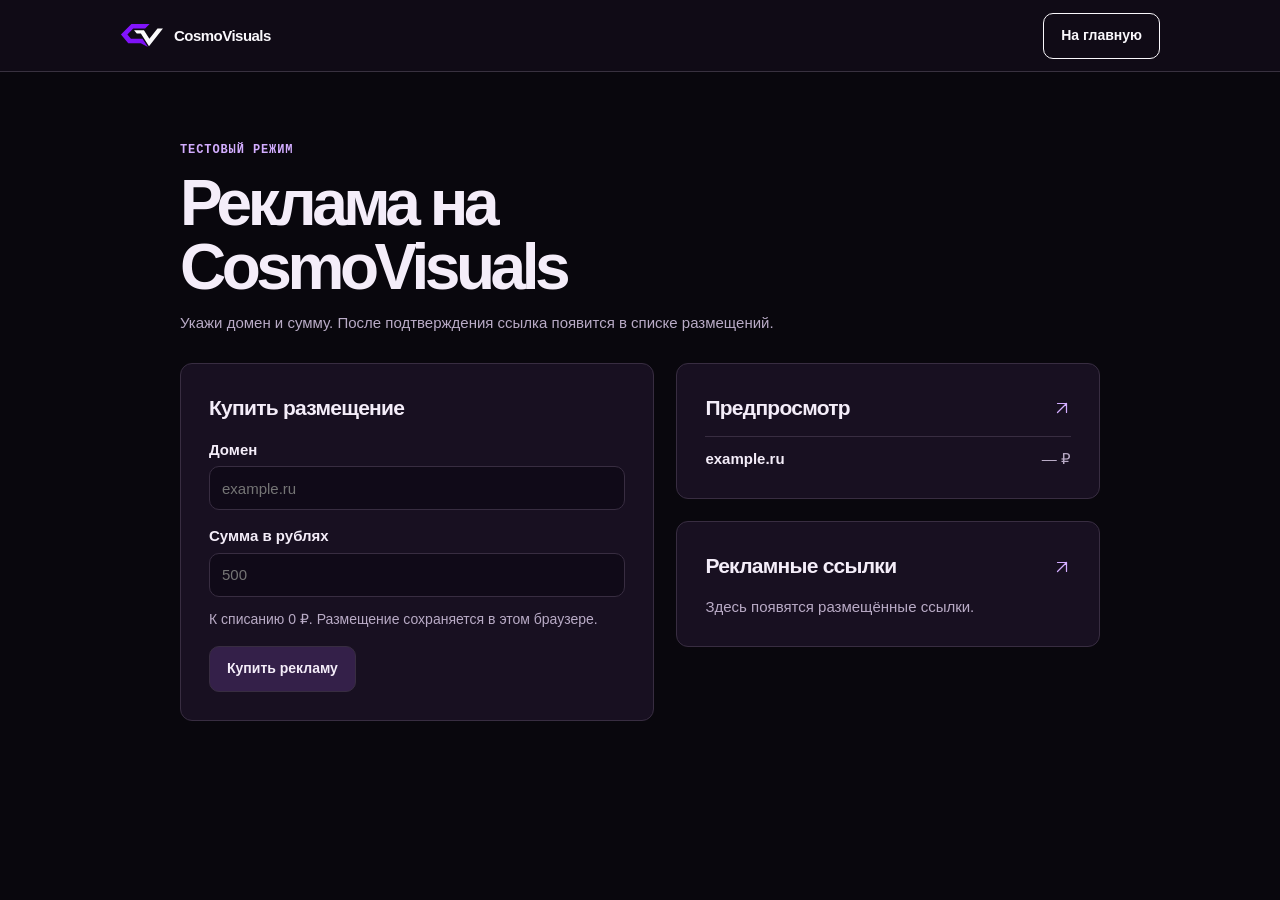
==== commit 5a6cc1b3: "Add files via upload" ====
--- a/advertising.html
+++ b/advertising.html
@@ -1,30 +1,29 @@
-<!doctype html>
-<html lang="ru" data-site-motion="always">
-<head>
-  <meta charset="UTF-8">
-  <meta name="viewport" content="width=device-width, initial-scale=1">
-  <meta name="theme-color" content="#030204">
-  <title>Реклама на CosmoVisuals</title>
-  <link rel="icon" type="image/svg+xml" href="assets/native/brand/logo.svg">
-  <link rel="stylesheet" href="styles.css?v=20261025-native-1">
-  <link rel="stylesheet" href="advertising.css?v=20261103-2">
-  <link rel="stylesheet" href="motion.css?v=20261103">
-  <script src="motion.js?v=20261103-2" defer></script>
-  <script src="advertising.js?v=20261103-2" defer></script>
-</head>
-<body class="advertising-page">
-  <svg class="icon-library" xmlns="http://www.w3.org/2000/svg" aria-hidden="true"><defs>
-    <symbol id="i-up-right" viewBox="0 0 24 24"><path d="M6 18 18 6M6 6h12v12"/></symbol>
-  </defs></svg>
-  <header class="site-header is-scrolled">
-    <a class="brand" href="./" aria-label="CosmoVisuals — главная"><img src="assets/native/brand/logo.svg" alt="" width="44" height="25"><span>Cosmo<span class="brand-light">Visuals</span></span></a>
-    <a class="button button-small button-ghost" href="./">На главную</a>
-  </header>
-  <main>
-    <div class="page-progress" aria-hidden="true"></div>
-    <section class="advertising page-width section-space" id="advertising" aria-labelledby="ad-title">
+<!doctype html>
+<html lang="ru">
+<head>
+  <meta charset="UTF-8">
+  <meta name="viewport" content="width=device-width, initial-scale=1">
+  <meta name="theme-color" content="#100b16">
+  <title>Реклама на CosmoVisuals</title>
+  <link rel="icon" type="image/svg+xml" href="assets/native/brand/logo.svg">
+  <link rel="stylesheet" href="site.css?v=game-guide-1">
+  <link rel="stylesheet" href="advertising.css?v=rounded-1">
+  <script src="advertising.js?v=20261103-2" defer></script>
+</head>
+<body class="advertising-page">
+  <svg class="icon-library" xmlns="http://www.w3.org/2000/svg" aria-hidden="true"><defs>
+    <symbol id="i-up-right" viewBox="0 0 24 24"><path d="M6 18 18 6M6 6h12v12"/></symbol>
+  </defs></svg>
+  <header class="site-header">
+    <div class="wrap header-inner">
+    <a class="brand" href="./" aria-label="CosmoVisuals — главная"><img src="assets/native/brand/logo.svg" alt="" width="44" height="25"><span>Cosmo<span class="brand-light">Visuals</span></span></a>
+    <a class="button button-outline" href="./">На главную</a>
+    </div>
+  </header>
+  <main>
+    <section class="advertising wrap chapter" id="advertising" aria-labelledby="ad-title">
       <div class="ad-intro">
-        <span class="eyebrow section-kicker">Тестовый режим</span>
+        <span class="label">Тестовый режим</span>
         <h1 id="ad-title">Реклама на CosmoVisuals</h1>
         <p>Укажи домен и сумму. После подтверждения ссылка появится в списке размещений.</p>
       </div>
@@ -39,22 +38,22 @@
           <button class="button" type="submit">Купить рекламу</button>
           <p id="ad-status" role="status"></p>
         </form>
-        <div class="ad-side">
-          <div class="ad-panel ad-display">
-            <div class="ad-display-heading"><h3>Предпросмотр</h3><svg aria-hidden="true"><use href="#i-up-right"/></svg></div>
-            <div class="ad-row ad-preview">
-              <strong id="ad-preview-domain">example.ru</strong>
-              <span id="ad-preview-price">— ₽</span>
-            </div>
-          </div>
+        <div class="ad-side">
           <div class="ad-panel ad-display">
-            <div class="ad-display-heading"><h3>Рекламные ссылки</h3><svg aria-hidden="true"><use href="#i-up-right"/></svg></div>
-            <p id="ad-empty">Здесь появятся размещённые ссылки.</p>
-            <ul id="ad-list" aria-label="Размещённая реклама" hidden></ul>
-          </div>
+            <div class="ad-display-heading"><h3>Предпросмотр</h3><svg aria-hidden="true"><use href="#i-up-right"/></svg></div>
+            <div class="ad-row ad-preview">
+              <strong id="ad-preview-domain">example.ru</strong>
+              <span id="ad-preview-price">— ₽</span>
+            </div>
+          </div>
+          <div class="ad-panel ad-display">
+            <div class="ad-display-heading"><h3>Рекламные ссылки</h3><svg aria-hidden="true"><use href="#i-up-right"/></svg></div>
+            <p id="ad-empty">Здесь появятся размещённые ссылки.</p>
+            <ul id="ad-list" aria-label="Размещённая реклама" hidden></ul>
+          </div>
         </div>
       </div>
     </section>
-  </main>
-</body>
-</html>
+  </main>
+</body>
+</html>
--- a/site.css
+++ b/site.css
@@ -0,0 +1,765 @@
+@font-face {
+  font-family: "IBM Plex Sans";
+  src: url("assets/fonts/ibm-plex-sans-latin-400-normal.woff2") format("woff2");
+  font-weight: 400;
+  font-display: swap;
+  unicode-range: U+0000-00FF, U+2000-206F, U+20AC, U+2122, U+2190-21FF;
+}
+
+@font-face {
+  font-family: "IBM Plex Sans";
+  src: url("assets/fonts/ibm-plex-sans-cyrillic-400-normal.woff2") format("woff2");
+  font-weight: 400;
+  font-display: swap;
+  unicode-range: U+0400-045F, U+0490-0491, U+04B0-04B1, U+2116;
+}
+
+@font-face {
+  font-family: "IBM Plex Sans";
+  src: url("assets/fonts/ibm-plex-sans-latin-600-normal.woff2") format("woff2");
+  font-weight: 600;
+  font-display: swap;
+  unicode-range: U+0000-00FF, U+2000-206F, U+20AC, U+2122, U+2190-21FF;
+}
+
+@font-face {
+  font-family: "IBM Plex Sans";
+  src: url("assets/fonts/ibm-plex-sans-cyrillic-600-normal.woff2") format("woff2");
+  font-weight: 600;
+  font-display: swap;
+  unicode-range: U+0400-045F, U+0490-0491, U+04B0-04B1, U+2116;
+}
+
+:root {
+  color-scheme: dark;
+  --font: "IBM Plex Sans", "Segoe UI", sans-serif;
+  --mono: Consolas, "Courier New", monospace;
+  --page: #09070d;
+  --text: #f4edf9;
+  --muted: #b9abc6;
+  --line: #382d41;
+  --dark: #100b16;
+  --panel: #181021;
+  --input: #100a18;
+  --accent-surface: #342049;
+  --on-accent: #190d26;
+  --accent: #c69af5;
+  --accent-hover: #dec0ff;
+  --accent-text: #d3adff;
+  --gutter: clamp(18px, 6vw, 92px);
+  --measure: 1040px;
+  --panel-radius: 12px;
+  --control-radius: 10px;
+  --header-height: 72px;
+}
+
+*, *::before, *::after { box-sizing: border-box; }
+html { scroll-padding-top: calc(var(--header-height) + 18px); }
+body { margin: 0; background: var(--page); color: var(--text); font: 15px/1.55 var(--font); }
+h1, h2, h3, p, dl, dd, figure { margin: 0; }
+h1, h2, h3, strong { font-weight: 600; }
+img { display: block; max-width: 100%; }
+button, input, select { font: inherit; color: inherit; }
+button { cursor: pointer; }
+a { color: inherit; text-underline-offset: .22em; }
+[hidden], .icon-library { display: none !important; }
+:focus-visible { outline: 3px solid #9b64fc; outline-offset: 4px; }
+svg:not(.hero-rift-art > svg) { width: 18px; height: 18px; fill: none; stroke: currentColor; stroke-width: 1.65; stroke-linecap: round; stroke-linejoin: round; flex: none; }
+
+.wrap { width: min(var(--measure), calc(100% - var(--gutter) * 2)); margin-inline: auto; }
+.label { font: 600 12px/1.4 var(--mono); letter-spacing: .075em; text-transform: uppercase; }
+.skip-link { position: fixed; z-index: 20; top: 12px; left: 12px; translate: 0 -180%; padding: 10px 16px; background: var(--accent); color: var(--on-accent); }
+.skip-link:focus { translate: 0; }
+
+.site-header {
+  position: sticky;
+  top: 0;
+  z-index: 10;
+  color: #faf8fc;
+  background: var(--dark);
+  border-bottom: 1px solid #38313f;
+}
+.header-inner { min-height: calc(var(--header-height) - 1px); display: flex; align-items: center; justify-content: space-between; gap: 24px; }
+.brand { display: inline-flex; align-items: center; gap: 10px; text-decoration: none; font-weight: 600; letter-spacing: -.035em; white-space: nowrap; }
+.brand img { object-fit: contain; }
+.desktop-nav, .header-actions { display: flex; align-items: center; gap: clamp(14px, 3vw, 48px); }
+.desktop-nav a, #mobile-nav a { text-decoration: none; color: #ddd6e4; font-size: 14px; }
+.desktop-nav a:hover, #mobile-nav a:hover { color: var(--accent); }
+.header-actions { gap: 8px; }
+.button {
+  display: inline-flex;
+  min-height: 46px;
+  padding: 10px 17px;
+  align-items: center;
+  justify-content: center;
+  gap: 12px;
+  border: 1px solid var(--line);
+  border-radius: var(--control-radius);
+  background: var(--accent-surface);
+  color: var(--text);
+  font-weight: 600;
+  font-size: 14px;
+  text-decoration: none;
+}
+.button:hover { background: #49305f; }
+.button-primary { background: var(--accent); color: var(--on-accent); border-color: transparent; }
+.button-primary:hover { background: var(--accent-hover); }
+.button-outline { background: transparent; color: inherit; border-color: currentColor; }
+.button-outline:hover { background: #887a991c; }
+.menu-toggle, #mobile-nav { display: none; }
+
+.home-page .site-header {
+  position: fixed;
+  top: 16px;
+  left: 50%;
+  translate: -50%;
+  width: min(1200px, calc(100% - 64px));
+  height: 64px;
+  display: flex;
+  align-items: center;
+  justify-content: space-between;
+  gap: 20px;
+  padding-inline: 16px;
+  border: 1px solid #e5d0ff12;
+  border-radius: 18px;
+  background: #0a070dd9;
+}
+.home-page .site-header.is-scrolled { backdrop-filter: blur(20px); border-color: #e5d0ff23; }
+.home-page .desktop-nav { gap: clamp(14px, 2vw, 27px); }
+.home-page .desktop-nav a { font-size: 12px; }
+.home-page .site-header .brand img { width: 35px; height: auto; }
+.home-page .header-actions { gap: 14px; }
+.home-page .header-social { display: grid; min-height: 32px; align-items: center; color: #b4a5c0; }
+.home-page .header-social:hover { color: var(--accent-hover); }
+
+
+.hero { background: #060507; }
+
+.hero-cover {
+  position: relative;
+  isolation: isolate;
+  overflow: hidden;
+  display: grid;
+  align-items: center;
+  min-height: clamp(620px, 55.55vw, 1000px);
+  padding-block: 112px 100px;
+  background: #09060e;
+  color: #fcf9ff;
+}
+.hero-rift-art { position: absolute; inset: 0; z-index: -1; container-type: size; pointer-events: none; }
+.hero-rift-art > svg {
+  position: absolute;
+  top: 50%;
+  left: calc((100cqw - max(100cqw, 180cqh)) / 2);
+  width: max(100cqw, 180cqh);
+  height: auto;
+  transform: translateY(-50%);
+}
+.hero-rift-art::after {
+  content: "";
+  position: absolute;
+  inset: 0;
+  background: linear-gradient(to top, #060507, transparent 17%);
+}
+.rift-glow { filter: brightness(1.85) saturate(1.18); animation: rift-pulse 5s ease-in-out infinite; }
+.rift-light-trail { stroke-dasharray: 32 170; animation: rift-light-travel 5s linear infinite; }
+.rift-rays { mix-blend-mode: screen; filter: blur(1.5px); animation: rift-rays-pulse 5s ease-in-out infinite; }
+@keyframes rift-pulse {
+  0%, 38%, 48%, 86%, 100% { opacity: 0; }
+  6%, 32%, 54%, 80% { opacity: .85; }
+}
+@keyframes rift-light-travel {
+  0%, 86%, 100% { stroke-dashoffset: 32; }
+  38%, 48% { stroke-dashoffset: -110; }
+}
+@keyframes rift-rays-pulse {
+  0%, 12%, 34%, 56%, 78%, 100% { opacity: 0; }
+  20%, 25%, 61%, 66% { opacity: 1; }
+}
+@media (prefers-reduced-motion: reduce) {
+  html:not([data-site-motion="always"]) :is(.rift-glow, .rift-rays) { display: none; }
+}
+
+.hero-copy { width: min(90%, 1600px); margin-inline: auto; }
+.hero-brand {
+  margin-bottom: 8px;
+  font-size: clamp(52px, 6.5vw, 112px);
+  line-height: 1.02;
+  letter-spacing: -.055em;
+}
+.hero-slogan { color: var(--accent-text); font-size: clamp(21px, 2.7vw, 44px); line-height: 1.15; letter-spacing: -.025em; }
+.hero-description { max-width: 39ch; margin-top: 20px; color: #c4b9ce; font-size: clamp(15px, 1.6vw, 27px); line-height: 1.45; }
+.hero-buttons { display: flex; flex-wrap: wrap; gap: 12px; margin-top: clamp(26px, 3vw, 50px); }
+.hero-buttons .button {
+  min-height: clamp(45px, 4.6vw, 78px);
+  padding: 0 clamp(17px, 2.2vw, 38px);
+  border-color: #cda7ff45;
+  border-radius: 999px;
+  background: var(--accent);
+  color: var(--on-accent);
+  font-size: clamp(13px, 1.2vw, 21px);
+}
+.hero-buttons .button-ghost { background: #201a2780; color: #ded2e9; border-color: #c4afe32e; box-shadow: none; }
+.hero-buttons .button:hover { background: var(--accent-hover); }
+.hero-buttons .button-ghost:hover { background: var(--accent-surface); }
+.hero-compatibility { display: flex; align-items: center; gap: 8px; margin-top: 20px; color: #b5a6c1; font-size: 10px; }
+.compatibility-mark { display: grid; place-items: center; color: #b795d2; }
+.compatibility-mark svg { width: 13px; height: 13px; }
+
+.chapter { padding-block: clamp(38px, 5vw, 72px); }
+.chapter-heading { margin-bottom: clamp(18px, 2.6vw, 30px); }
+:is(#experience, .faq) .chapter-heading { text-align: center; }
+#experience .chapter-heading p { margin-inline: auto; }
+.chapter h2 { font-size: clamp(29px, 3.75vw, 54px); line-height: 1.04; letter-spacing: -.04em; }
+.chapter-heading p, .wardrobe-copy > p { margin-top: 12px; color: var(--muted); max-width: 520px; }
+#features, .faq { border-top: 1px solid var(--line); }
+
+#experience { position: relative; isolation: isolate; }
+#experience::before {
+  content: "";
+  position: absolute;
+  z-index: -1;
+  top: 0;
+  right: 0;
+  width: min(540px, 64%);
+  height: 360px;
+  pointer-events: none;
+  opacity: .38;
+  background: url("assets/feature-dust.png") right top / 100% auto no-repeat;
+}
+
+.comparison {
+  position: relative;
+  overflow: hidden;
+  width: min(100%, 840px);
+  margin-inline: auto;
+  aspect-ratio: 1919 / 1112;
+  border: 1px solid var(--line);
+  border-radius: var(--panel-radius);
+  background: var(--dark);
+}
+.comparison img { width: 100%; height: 100%; object-fit: cover; }
+.compare-base, .compare-overlay, .comparison input { position: absolute; inset: 0; }
+.compare-base { clip-path: inset(0 0 0 var(--split)); }
+.compare-overlay { clip-path: inset(0 calc(100% - var(--split)) 0 0); }
+.compare-divider {
+  --handle-height: 38px;
+  --handle-start: calc(50% - var(--handle-height) / 2);
+  --handle-end: calc(50% + var(--handle-height) / 2);
+  position: absolute;
+  top: 0;
+  bottom: 0;
+  left: var(--split);
+  width: 2px;
+  background: linear-gradient(to bottom, #f3e3ffc4 var(--handle-start), transparent var(--handle-start) var(--handle-end), #f3e3ffc4 var(--handle-end));
+  filter: drop-shadow(0 0 1px #14071d);
+  translate: -50%;
+  pointer-events: none;
+}
+.compare-divider > span {
+  position: absolute;
+  top: 50%;
+  left: 50%;
+  translate: -50% -50%;
+  display: grid;
+  width: 46px;
+  height: var(--handle-height);
+  place-items: center;
+  border: 1px solid #f3e3ffbd;
+  border-radius: 999px;
+  background: transparent;
+  box-shadow: 0 0 0 1px #17092166;
+  color: #fff5ff;
+  text-shadow: 0 1px 3px #100518, 0 0 4px #100518;
+  font-size: 24px;
+  white-space: nowrap;
+}
+.comparison input { width: 100%; height: 100%; margin: 0; opacity: 0; cursor: ew-resize; touch-action: pan-y; appearance: none; }
+.comparison input::-webkit-slider-thumb { appearance: none; width: 2px; height: 50px; }
+.comparison:focus-within { outline: 3px solid var(--accent-text); outline-offset: 5px; }
+
+
+.game-demo {
+  display: grid;
+  grid-template-columns: minmax(260px, 1fr) minmax(0, 1.8fr);
+  gap: clamp(24px, 5vw, 60px);
+  align-items: start;
+}
+.demo-step {
+  display: flex;
+  min-height: clamp(310px, 56svh, 490px);
+  flex-direction: column;
+  justify-content: center;
+  align-items: start;
+  gap: 13px;
+  padding-block: 30px;
+  border-top: 1px solid var(--line);
+}
+.demo-step .label { color: var(--accent-text); }
+.demo-step h3 { font-size: clamp(23px, 2.45vw, 32px); line-height: 1.12; }
+.demo-step > p:not(.label) { color: var(--muted); }
+.demo-step a, .demo-link { color: var(--accent-text); }
+.demo-controls { display: flex; flex-wrap: wrap; gap: 7px; margin: 3px 0 0; }
+.demo-controls button, .demo-toggles label {
+  min-height: 44px;
+  padding: 8px 12px;
+  border: 1px solid var(--line);
+  border-radius: var(--control-radius);
+  background: var(--dark);
+}
+.demo-controls button[aria-pressed="true"], .demo-toggles label:has(:checked) {
+  border-color: var(--accent);
+  background: var(--accent-surface);
+}
+.demo-controls button:hover, .demo-toggles label:hover { border-color: var(--accent-hover); }
+.demo-toggles {
+  display: grid;
+  grid-template-columns: repeat(2, minmax(0, 1fr));
+  width: 100%;
+  padding: 0;
+  border: 0;
+  min-inline-size: 0;
+}
+.demo-toggles label {
+  display: flex;
+  align-items: center;
+  gap: 7px;
+  padding-inline: 9px;
+  cursor: pointer;
+  font-size: 14px;
+}
+.demo-toggles input { flex: none; margin: 0; accent-color: var(--accent); }
+.demo-link {
+  min-height: 44px;
+  padding: 0;
+  border: 0;
+  background: none;
+  text-decoration: underline;
+  text-underline-offset: .22em;
+}
+.visually-hidden {
+  position: absolute;
+  width: 1px;
+  height: 1px;
+  padding: 0;
+  overflow: hidden;
+  clip-path: inset(50%);
+  white-space: nowrap;
+}
+
+.demo-stage {
+  position: sticky;
+  overflow-anchor: none;
+  top: max(calc(var(--header-height) + 27px), calc((100svh - min(35vw, 455px)) / 2));
+  z-index: 2;
+  padding-bottom: 10px;
+  background: var(--page);
+}
+.demo-frame {
+  position: relative;
+  aspect-ratio: 16 / 9;
+  border: 1px solid var(--line);
+  border-radius: var(--panel-radius);
+  background: var(--dark);
+}
+.demo-frame > [data-demo-panel] { position: absolute; inset: 0; }
+.demo-frame :is(video, .demo-hud > img:first-child) {
+  width: 100%;
+  height: 100%;
+  object-fit: contain;
+  border-radius: var(--panel-radius);
+}
+.demo-frame .comparison {
+  width: 100%;
+  height: 100%;
+  border: 0;
+}
+.demo-hud { display: block; height: 100%; }
+.demo-hud { position: relative; }
+
+.demo-actions { display: flex; flex-wrap: wrap; gap: 2px 16px; }
+.demo-hud-piece {
+  position: absolute;
+  display: block;
+  width: 26%;
+  padding: 0;
+  border: 0;
+  border-radius: 7% / 22%;
+  background: transparent;
+  cursor: grab;
+  user-select: none;
+}
+.demo-hud-piece img { width: 100%; height: auto; border-radius: inherit; pointer-events: none; }
+.demo-hud-piece.is-dragging { z-index: 1; cursor: grabbing; }
+.demo-hud-piece:focus-visible { z-index: 2; }
+.hud-island { width: 32%; top: 5%; left: 34%; border-radius: 999px; }
+.hud-effects { top: 21%; left: 4%; }
+.hud-cooldowns { top: 46%; left: 4%; }
+.hud-target { right: 4%; bottom: 9%; }
+
+.demo-frame:has(.module-panel:not([hidden])) { aspect-ratio: 3 / 2; }
+.module-panel {
+  display: grid;
+  place-items: center;
+  overflow: hidden;
+  border-radius: inherit;
+  isolation: isolate;
+}
+.game-menu-backdrop {
+  position: absolute;
+  inset: 0;
+  z-index: -2;
+  width: 100%;
+  height: 100%;
+  object-fit: cover;
+  filter: brightness(.56) blur(2px);
+}
+.game-menu {
+  display: grid;
+  grid-template-rows: auto auto minmax(0, 1fr) auto;
+  width: 90%;
+  height: 90%;
+  min-height: 0;
+  padding: clamp(8px, 1.25vw, 16px);
+  border: 1px solid #9475ba73;
+  border-radius: clamp(12px, 2vw, 22px);
+  background: linear-gradient(135deg, #3a2d4bf2, #251b36f5);
+  box-shadow: 0 0 17px #5f2d965e, inset 0 1px #e7d2ff21;
+  color: #f3eafc;
+}
+.game-menu-header {
+  display: grid;
+  grid-template-columns: auto minmax(0, 1fr) auto;
+  align-items: center;
+  gap: clamp(7px, 1.5vw, 17px);
+  padding-bottom: 9px;
+  border-bottom: 1px solid #e7d2ff24;
+}
+.game-menu-brand { display: flex; align-items: center; gap: 7px; color: #d1a6fa; font-size: 13px; }
+.game-menu-brand img { flex: none; object-fit: contain; }
+.game-menu-categories {
+  display: flex;
+  align-items: stretch;
+  min-width: 0;
+  padding: 2px;
+  border: 1px solid #e7d2ff2e;
+  border-radius: 999px;
+  background: #f5eaff0b;
+}
+.game-menu-categories button {
+  flex: 1;
+  min-height: 29px;
+  min-width: 0;
+  padding: 3px 5px;
+  border: 0;
+  border-radius: 999px;
+  background: transparent;
+  color: #d9cae8;
+  font-size: 12px;
+  white-space: nowrap;
+}
+.game-menu-categories button span { color: inherit; opacity: .78; font-size: .9em; }
+.game-menu-categories button[aria-pressed="true"] { background: #7c35cb; color: #fff; font-weight: 600; }
+.game-menu-tools { display: flex; gap: 4px; }
+.game-menu-tools span {
+  display: grid;
+  place-items: center;
+  width: 24px;
+  height: 24px;
+  border: 1px solid #e7d2ff2e;
+  border-radius: 50%;
+  background: #f5eaff0b;
+}
+.game-menu-tools img { opacity: .8; object-fit: contain; }
+.game-menu-toolbar {
+  display: flex;
+  justify-content: space-between;
+  align-items: center;
+  gap: 10px;
+  padding-block: 7px 9px;
+}
+.game-menu-toolbar small, .game-menu-count { display: block; color: #cbbbdc; font-size: 10px; line-height: 1.2; }
+.game-menu-toolbar h4 { margin: 1px 0 2px; font-size: clamp(16px, 2vw, 23px); line-height: 1; }
+.game-menu-search {
+  display: flex;
+  align-items: center;
+  gap: 6px;
+  width: min(38%, 174px);
+  padding: 0 9px;
+  border: 1px solid #e7d2ff30;
+  border-radius: 999px;
+  background: #f5eaff0b;
+}
+.game-menu-search img { flex: none; opacity: .8; }
+.game-menu-search input {
+  width: 100%;
+  min-width: 0;
+  min-height: 31px;
+  padding: 0;
+  border: 0;
+  background: transparent;
+  font-size: 12px;
+}
+.game-menu-search input::placeholder { color: #cbbbdc; }
+.game-menu-grid {
+  display: grid;
+  grid-template-columns: repeat(3, minmax(0, 1fr));
+  align-content: start;
+  gap: 7px;
+  min-height: 0;
+  padding: 1px 5px 2px 1px;
+  overflow: auto;
+  overscroll-behavior: contain;
+  scrollbar-width: thin;
+  scrollbar-color: #a58ac5 #352843;
+}
+.game-module-card {
+  display: flex;
+  align-items: center;
+  justify-content: space-between;
+  gap: 5px;
+  min-height: 44px;
+  min-width: 0;
+  padding: 5px 8px;
+  border: 1px solid #e7d2ff25;
+  border-radius: 12px;
+  background: #f5eaff0b;
+  cursor: pointer;
+}
+.game-module-card:is(:hover, :focus-within) { border-color: #bd95e8; }
+.game-module-card > span { min-width: 0; }
+.game-module-card :is(strong, small) { display: block; overflow: hidden; text-overflow: ellipsis; white-space: nowrap; }
+.game-module-card strong { font-size: 12px; line-height: 1.3; }
+.game-module-card small { margin-top: 2px; color: #cbbbdc; font-size: 10px; line-height: 1.2; }
+.game-module-card input {
+  display: grid;
+  align-items: center;
+  flex: none;
+  width: 29px;
+  height: 16px;
+  margin: 0;
+  padding: 2px;
+  border: 0;
+  border-radius: 999px;
+  appearance: none;
+  background: #6c5d7a;
+  cursor: pointer;
+}
+.game-module-card input::before {
+  content: "";
+  width: 12px;
+  height: 12px;
+  border-radius: 50%;
+  background: #f9f2ff;
+}
+.game-module-card input:checked { background: #8a40df; }
+.game-module-card input:checked::before { justify-self: end; }
+.game-menu-empty { grid-row: 3; align-self: start; margin: 8px 2px; color: #cbbbdc; font-size: 12px; }
+.game-menu-footer {
+  display: flex;
+  justify-content: space-between;
+  align-items: center;
+  margin-top: 5px;
+  padding-top: 4px;
+  border-top: 1px solid #e7d2ff24;
+  color: #cbbbdc;
+  font-size: 10px;
+}
+.game-menu-language { padding: 0 9px; border-radius: 999px; background: #7539b6; color: #fff; }
+@media (max-width: 1000px) {
+  .game-menu-tools { display: none; }
+  .game-menu-header { grid-template-columns: auto minmax(0, 1fr); }
+  .game-menu-grid { grid-template-columns: repeat(2, minmax(0, 1fr)); }
+}
+@media (max-width: 540px) {
+  .demo-frame:has(.module-panel:not([hidden])) { min-height: min(250px, 47svh); }
+  .game-menu { width: 96%; height: 95%; }
+  .game-menu-header { grid-template-columns: 1fr; gap: 5px; padding-bottom: 5px; }
+  .game-menu-brand img { width: 22px; height: auto; }
+  .game-menu-categories button { min-height: 33px; }
+  .game-menu-search { width: 42%; }
+}
+
+@media (max-width: 760px) {
+  .game-demo { display: flex; flex-direction: column; align-items: stretch; gap: 15px; }
+  .demo-stage { order: -1; top: calc(var(--header-height) + 15px); width: 100%; }
+  .demo-step {
+    min-height: 275px;
+    padding-block: 24px;
+    scroll-margin-top: calc(min(52vw, 374px) + 30px);
+  }
+}
+@media (max-width: 760px) and (max-height: 480px) {
+  .demo-stage .demo-frame { max-height: 40svh; }
+  .demo-step { scroll-margin-top: calc(40svh + 30px); }
+}
+
+.gallery-strip img {
+  display: block;
+  width: 100%;
+  height: auto;
+  aspect-ratio: 16 / 9;
+  border: 1px solid var(--line);
+  border-radius: var(--panel-radius);
+  background: var(--dark);
+}
+.gallery-strip figcaption {
+  margin-top: 8px;
+  color: var(--muted);
+  font: 12px/1.45 var(--mono);
+}
+.gallery, .installation { border-top: 1px solid var(--line); }
+.gallery-strip {
+  display: grid;
+  grid-auto-flow: column;
+  grid-auto-columns: min(360px, 82%);
+  gap: 14px;
+  margin: 0;
+  padding: 4px 4px 14px;
+  overflow-x: auto;
+  scroll-snap-type: x proximity;
+  scroll-padding-inline: 4px;
+  scrollbar-color: var(--accent-surface) var(--dark);
+  list-style: none;
+}
+.gallery-strip li { scroll-snap-align: start; }
+.gallery-strip a { display: block; border-radius: var(--panel-radius); }
+.catalog-groups { border-top: 1px solid var(--line); }
+.catalog-groups details { border-bottom: 1px solid var(--line); }
+.catalog-groups summary {
+  padding: 13px 4px;
+  cursor: pointer;
+  font-weight: 600;
+}
+.catalog-groups summary span { margin-left: 8px; color: var(--accent-text); font: 13px/1.5 var(--mono); }
+.module-list { margin: 0 0 16px; }
+.module-list > div {
+  display: grid;
+  grid-template-columns: minmax(145px, 1fr) minmax(0, 3fr);
+  gap: 14px;
+  padding: 8px 4px;
+  border-top: 1px solid #302639;
+}
+.module-list dt { color: var(--text); font: 13px/1.55 var(--mono); overflow-wrap: anywhere; }
+.module-list dd { color: var(--muted); }
+@media (max-width: 640px) {
+  .module-list > div { grid-template-columns: minmax(0, 1fr); gap: 3px; }
+}
+
+.wardrobe-preview figcaption {
+  display: flex;
+  justify-content: space-between;
+  gap: 12px;
+  padding: 10px 14px;
+  color: var(--muted);
+  font: 12px/1.4 var(--mono);
+}
+
+
+
+.wardrobe { background: #0e0914; border-block: 1px solid var(--line); }
+.wardrobe-inner { display: grid; grid-template-columns: 1fr 1.1fr; gap: 24px 52px; align-items: center; }
+.cosmetic-options { display: flex; flex-wrap: wrap; gap: 7px; margin-top: 23px; }
+.cosmetic-options button { display: grid; place-items: center; min-height: 44px; padding-inline: 12px; background: var(--page); border: 1px solid var(--line); border-radius: var(--control-radius); }
+.cosmetic-options button:is(:hover, .active) { border-color: var(--accent-text); }
+.cosmetic-options .active { background: var(--accent-surface); border-color: var(--accent); }
+.cosmetic-name { position: absolute; width: 1px; height: 1px; overflow: hidden; clip-path: inset(50%); margin-top: 9px; font-weight: 600; }
+.wardrobe-preview { overflow: hidden; border: 1px solid var(--line); border-radius: var(--panel-radius); background: var(--panel); }
+.native-model { position: relative; height: clamp(215px, 27vw, 350px); touch-action: pan-y; }
+.native-model canvas, .model-fallback { display: block; width: 100%; height: 100%; }
+.native-model canvas { cursor: grab; }
+.native-model canvas:active { cursor: grabbing; }
+.model-fallback { object-fit: contain; padding: 25px; }
+.wardrobe-preview figcaption { border-top: 1px solid var(--line); }
+
+.steps { list-style: none; margin: 0; padding: 0; counter-reset: step; border-top: 1px solid var(--line); }
+.steps li { counter-increment: step; display: grid; grid-template-columns: 36px 1fr; gap: 12px; padding: 17px 4px; border-bottom: 1px solid var(--line); }
+.steps li::before { content: counter(step, decimal-leading-zero); color: var(--accent-text); font: 600 15px/1.65 var(--mono); }
+.faq-list { width: min(100%, 680px); margin-inline: auto; padding-inline: clamp(10px, 2vw, 20px); border: 1px solid var(--line); border-radius: var(--panel-radius); background: #181021b0; }
+.faq details + details { border-top: 1px solid var(--line); }
+.faq summary { display: flex; min-height: 50px; align-items: center; justify-content: space-between; gap: 14px; padding: 12px 4px; list-style: none; cursor: pointer; font-weight: 600; }
+.faq summary::-webkit-details-marker { display: none; }
+.faq summary::after { content: "+"; color: var(--accent-text); font: 24px/1 var(--mono); }
+.faq details[open] summary::after { content: "−"; }
+.faq details > p { margin: 0 20px 16px 4px; color: var(--muted); }
+
+.site-footer { background: var(--dark); color: #f6f0fa; padding-block: 26px; }
+.footer-main, .footer-meta, .footer-main nav { display: flex; align-items: center; gap: 12px 26px; flex-wrap: wrap; }
+.footer-main { justify-content: space-between; padding-bottom: 20px; }
+.footer-main nav a { display: flex; align-items: center; gap: 5px; font-size: 14px; }
+.footer-main nav svg { width: 14px; height: 14px; }
+.footer-meta { border-top: 1px solid #554d5e; padding-top: 17px; font-size: 12px; color: #c9bbd4; }
+.footer-meta a { margin-left: auto; }
+
+#download-dialog { width: min(500px, calc(100% - 24px)); max-height: calc(100dvh - 24px); padding: clamp(18px, 4vw, 34px); border: 1px solid var(--line); border-radius: var(--panel-radius); background: var(--panel); color: var(--text); overflow: auto; }
+#download-dialog::backdrop { background: #0c0913c9; }
+#download-dialog h2 { margin: 11px 0 3px; font-size: clamp(29px, 5vw, 43px); line-height: 1; letter-spacing: -.06em; }
+#download-dialog > .label { padding-right: 38px; color: var(--accent-text); }
+.dialog-close { position: absolute; top: 9px; right: 9px; width: 44px; height: 44px; background: transparent; border: 1px solid var(--line); border-radius: 50%; font-size: 24px; }
+#download-file { margin-top: 16px; }
+#download-file:disabled { opacity: .6; cursor: wait; }
+.install-guide { margin-top: 22px; padding-top: 16px; border-top: 1px solid var(--line); }
+.install-guide ol { padding-left: 20px; margin-block: 9px 16px; font-size: 14px; }
+.install-guide li + li { margin-top: 5px; }
+.install-guide :is(input, select) { min-height: 44px; padding: 6px 10px; background: var(--input); border: 1px solid var(--line); border-radius: var(--control-radius); }
+#mods-path { display: block; width: 100%; margin-block: 8px; font: 14px/1.5 var(--mono); }
+#copy-mods-status { margin-top: 5px; color: var(--accent-text); font-size: 14px; }
+.install-guide small { display: block; margin-top: 8px; color: var(--muted); }
+#download-progress { margin-top: 15px; }
+#download-meter { width: 100%; accent-color: var(--accent-text); }
+.download-progress-row { display: flex; align-items: center; justify-content: space-between; gap: 12px; font-size: 13px; }
+#cancel-download { min-height: 38px; background: transparent; border: 1px solid var(--line); border-radius: var(--control-radius); }
+.toast { position: fixed; z-index: 11; bottom: 18px; right: 18px; max-width: calc(100% - 36px); padding: 14px 20px; color: var(--on-accent); background: var(--accent); border: 1px solid var(--accent-hover); border-radius: var(--control-radius); }
+
+@media (min-width: 751px) and (max-width: 930px) {
+  .home-page .header-social { min-width: 36px; min-height: 44px; justify-content: center; }
+  .home-page .desktop-nav { gap: 12px; }
+}
+
+@media (max-width: 750px) {
+  :root { --header-height: 60px; }
+  .desktop-nav { display: none; }
+  .menu-toggle { display: grid; align-content: center; gap: 5px; width: 44px; height: 44px; padding: 11px; border: 1px solid #817489; border-radius: var(--control-radius); background: transparent; }
+  .menu-toggle span { width: 100%; height: 1px; background: currentColor; }
+  .menu-toggle[aria-expanded="true"] span:first-child { transform: translateY(3px) rotate(45deg); }
+  .menu-toggle[aria-expanded="true"] span:last-child { transform: translateY(-3px) rotate(-45deg); }
+  #mobile-nav.is-open { display: grid; border-top: 1px solid #554d5e; padding-block: 5px 10px; }
+  #mobile-nav a { padding-block: 12px; }
+  .home-page .site-header { top: 12px; width: calc(100% - 24px); height: 60px; padding-inline: 10px; gap: 8px; }
+  .home-page .header-actions { gap: 2px; }
+  .home-page .header-social { min-width: 36px; min-height: 44px; justify-content: center; }
+  .home-page .site-header .menu-toggle { border: 0; }
+  #mobile-nav.is-open {
+    position: fixed;
+    z-index: 9;
+    top: 82px;
+    inset-inline: 12px;
+    padding: 6px 17px;
+    border: 1px solid var(--line);
+    border-radius: 15px;
+    background: var(--panel);
+  }
+  .hero-cover { min-height: 590px; align-items: start; padding-block: 125px 155px; }
+  .hero-rift-art > svg { left: calc((100cqw - max(100cqw, 180cqh)) * .72); top: auto; bottom: 0; transform: none; }
+  .hero-rift-art::after { background: linear-gradient(to bottom, #09060ef2 6%, #09060ec7 48%, transparent 77%, #060507 100%); }
+  .hero-brand { font-size: clamp(36px, 10vw, 64px); }
+  .hero-slogan { font-size: clamp(20px, 4.8vw, 36px); }
+}
+
+@media (max-width: 540px) {
+  .header-inner { gap: 8px; }
+  .brand { gap: 6px; }
+  .brand img { width: 31px; }
+  .home-page .site-header .brand img { width: 28px; }
+  .hero-cover { min-height: 0; padding-block: 112px clamp(88px, 26vw, 155px); }
+  .hero-copy { width: calc(100% - 32px); }
+  .hero-brand { font-size: clamp(37px, 11vw, 66px); }
+  .hero-description { margin-top: 16px; }
+  .hero-buttons { gap: 8px; }
+  .hero-buttons .button { min-height: 44px; font-size: 14px; }
+  .hero-compatibility { flex-wrap: wrap; font-size: 11px; }
+}
+
+@media (max-width: 640px) {
+  .wardrobe-inner { grid-template-columns: minmax(0, 1fr); }
+}
--- a/advertising.css
+++ b/advertising.css
@@ -1,178 +1,25 @@
-.advertising {
-  max-width: 1000px;
-  padding-bottom: 60px;
-}
-
-.advertising-page .site-header {
-  justify-content: space-between;
-}
-
-.advertising-page .advertising {
-  padding-top: max(110px, 14vh);
-}
-
-.ad-intro {
-  max-width: 630px;
-  margin-bottom: 28px;
-}
-
-.ad-intro h1 {
-  margin: 16px 0 12px;
-  font-size: clamp(30px, 4vw, 48px);
-}
-
-.ad-intro p,
-.ad-panel p {
-  color: #b5aebf;
-  font-size: 14px;
-  line-height: 1.6;
-}
-
-.ad-layout {
-  display: grid;
-  grid-template-columns: minmax(0, 1fr) minmax(0, 1fr);
-  gap: 16px;
-  align-items: start;
-}
-
-.ad-side {
-  display: grid;
-  gap: 16px;
-  min-width: 0;
-}
-
-.ad-panel {
-  padding: clamp(18px, 3vw, 30px);
-  border: 1px solid var(--line);
-  border-radius: 18px;
-  background: var(--surface);
-}
-
-.ad-panel h3 {
-  margin: 0 0 18px;
-  font-size: 19px;
-  font-weight: 600;
-}
-
-.ad-panel label {
-  display: block;
-  margin: 14px 0 7px;
-  font-size: 13px;
-}
-
-.ad-panel input {
-  width: 100%;
-  min-height: 44px;
-  padding: 9px 12px;
-  border: 1px solid #51485c;
-  border-radius: 9px;
-  background: #151119;
-  color: var(--text);
-  font: inherit;
-  font-size: 16px;
-}
-
-.ad-panel input:focus-visible {
-  outline: 2px solid var(--lavender);
-  outline-offset: 2px;
-}
-
-.ad-panel .button {
-  width: 100%;
-}
-
-#ad-note {
-  margin: 12px 0 16px;
-  font-size: 13px;
-}
-
-#ad-status {
-  margin: 12px 0 0;
-  color: var(--lavender);
-  overflow-wrap: anywhere;
-}
-
-#ad-status:empty {
-  margin: 0;
-}
-
-.ad-display-heading {
-  display: flex;
-  align-items: center;
-  justify-content: space-between;
-  gap: 12px;
-  margin-bottom: 14px;
-}
-
-.ad-display-heading h3 {
-  margin: 0;
-}
-
-.ad-display-heading svg {
-  width: 18px;
-  height: 18px;
-  color: var(--lavender);
-}
-
-#ad-empty {
-  margin: 0;
-  padding: 16px 12px;
-  border: 1px dashed #51485c;
-  border-radius: 9px;
-}
-
-#ad-list {
-  list-style: none;
-  margin: 0;
-  padding: 0;
-}
-
-.ad-row {
-  display: flex;
-  justify-content: space-between;
-  align-items: baseline;
-  gap: 10px;
-  font-size: 14px;
-  overflow-wrap: anywhere;
-}
-
-.ad-preview {
-  padding: 12px;
-  border: 1px dashed #51485c;
-  border-radius: 9px;
-}
-
-#ad-list li {
-  padding: 12px 0;
-  border-top: 1px solid var(--line);
-}
-
-#ad-list a {
-  color: var(--lavender);
-  text-decoration: underline;
-  text-underline-offset: 3px;
-  overflow-wrap: anywhere;
-}
-
-.ad-row span {
-  flex-shrink: 0;
-  color: #b5aebf;
-  font-variant-numeric: tabular-nums;
-}
-
-.ad-remove {
-  min-height: 36px;
-  margin: 4px 0 -6px;
-  padding: 4px 0;
-  border: 0;
-  background: none;
-  color: #e6acba;
-  text-decoration: underline;
-  text-underline-offset: 3px;
-}
-
-@media (max-width: 660px) {
-  .ad-layout {
-    grid-template-columns: minmax(0, 1fr);
-  }
-}
+.advertising { max-width: 920px; }
+.ad-intro { max-width: 660px; margin-bottom: 28px; }
+.ad-intro .label { color: var(--accent-text); }
+.ad-intro h1 { margin: 12px 0; font-size: clamp(34px, 5.8vw, 64px); line-height: 1; letter-spacing: -.07em; }
+.ad-intro p:not(.label), .ad-panel p { color: var(--muted); }
+.ad-layout { display: grid; grid-template-columns: 1.12fr 1fr; gap: 22px; align-items: start; }
+.ad-side { display: grid; gap: 22px; min-width: 0; }
+.ad-panel { min-width: 0; padding: clamp(15px, 3vw, 28px); border: 1px solid var(--line); border-radius: var(--panel-radius); background: var(--panel); }
+.ad-panel h3 { font-size: 21px; letter-spacing: -.035em; }
+.ad-panel label { display: block; margin: 14px 0 5px; font-weight: 600; }
+.ad-panel input { width: 100%; min-height: 44px; padding: 8px 12px; border: 1px solid var(--line); border-radius: var(--control-radius); background: var(--input); }
+#ad-note { margin: 12px 0 16px; font-size: 14px; }
+#ad-status { margin-top: 12px; color: var(--accent-text); overflow-wrap: anywhere; }
+#ad-status:empty { margin: 0; }
+.ad-display-heading { display: flex; justify-content: space-between; align-items: center; gap: 12px; margin-bottom: 12px; }
+.ad-display-heading svg { color: var(--accent-text); }
+.ad-row { display: flex; justify-content: space-between; gap: 8px; overflow-wrap: anywhere; }
+.ad-row span { flex-shrink: 0; color: var(--muted); }
+.ad-preview, #ad-list li { border-top: 1px solid var(--line); padding-top: 10px; }
+#ad-list { padding: 0; margin: 0; list-style: none; }
+#ad-list li + li { margin-top: 8px; }
+.ad-remove { min-height: 44px; padding: 4px 0; border: 0; background: transparent; color: var(--accent-text); text-decoration: underline; }
+@media (max-width: 660px) {
+  .ad-layout { grid-template-columns: minmax(0, 1fr); }
+}
